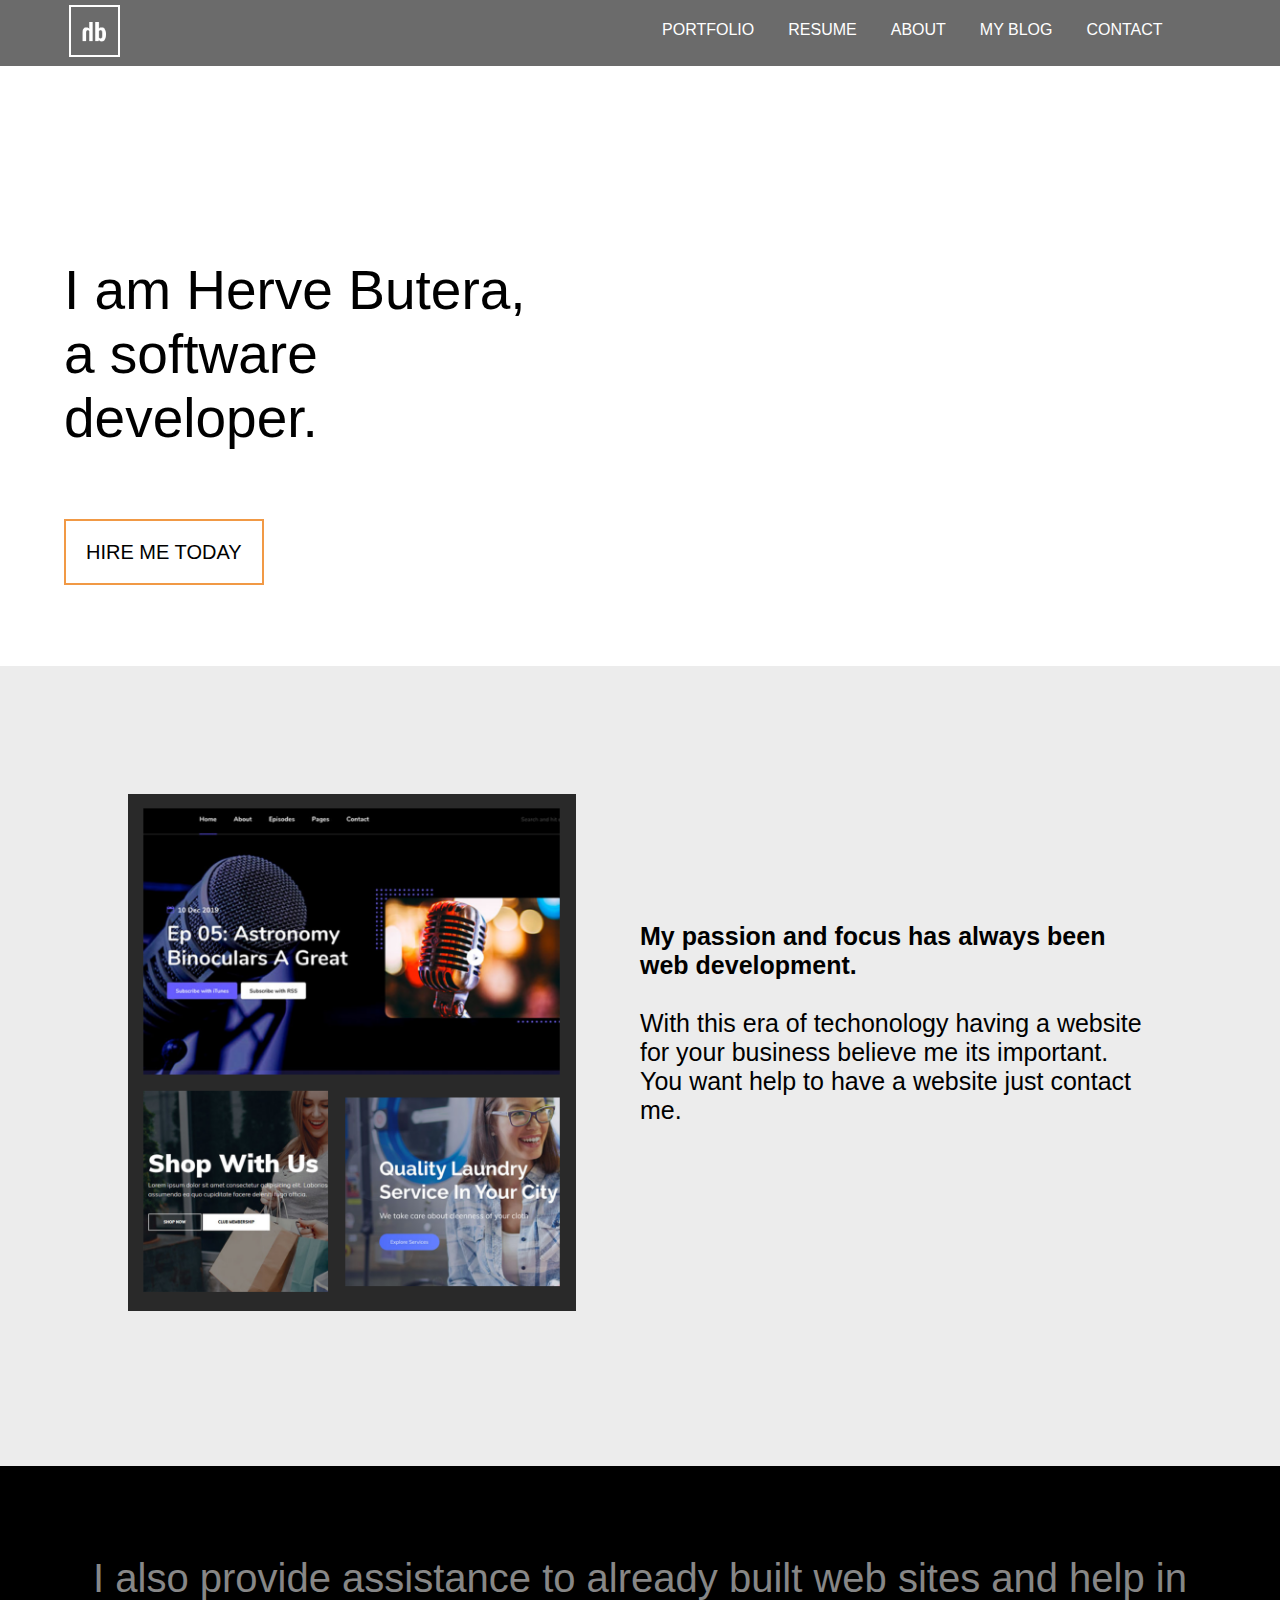
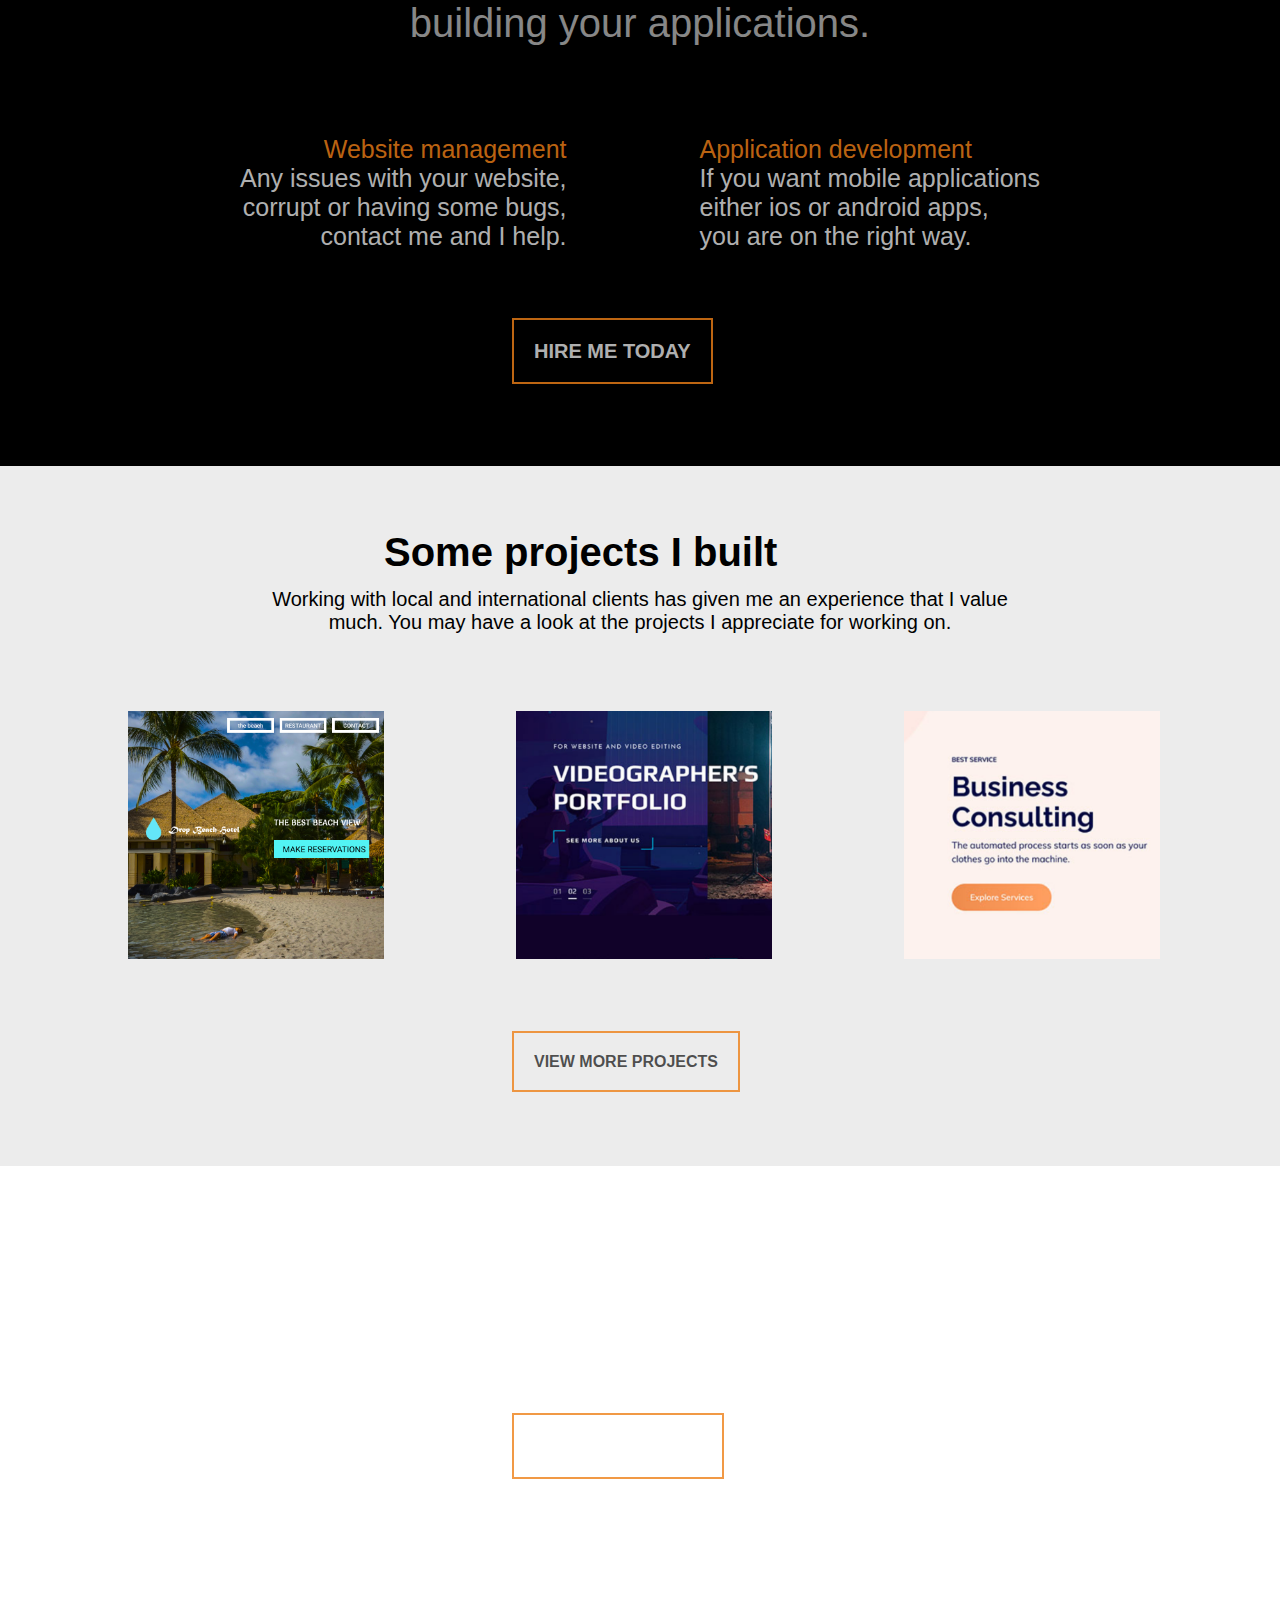
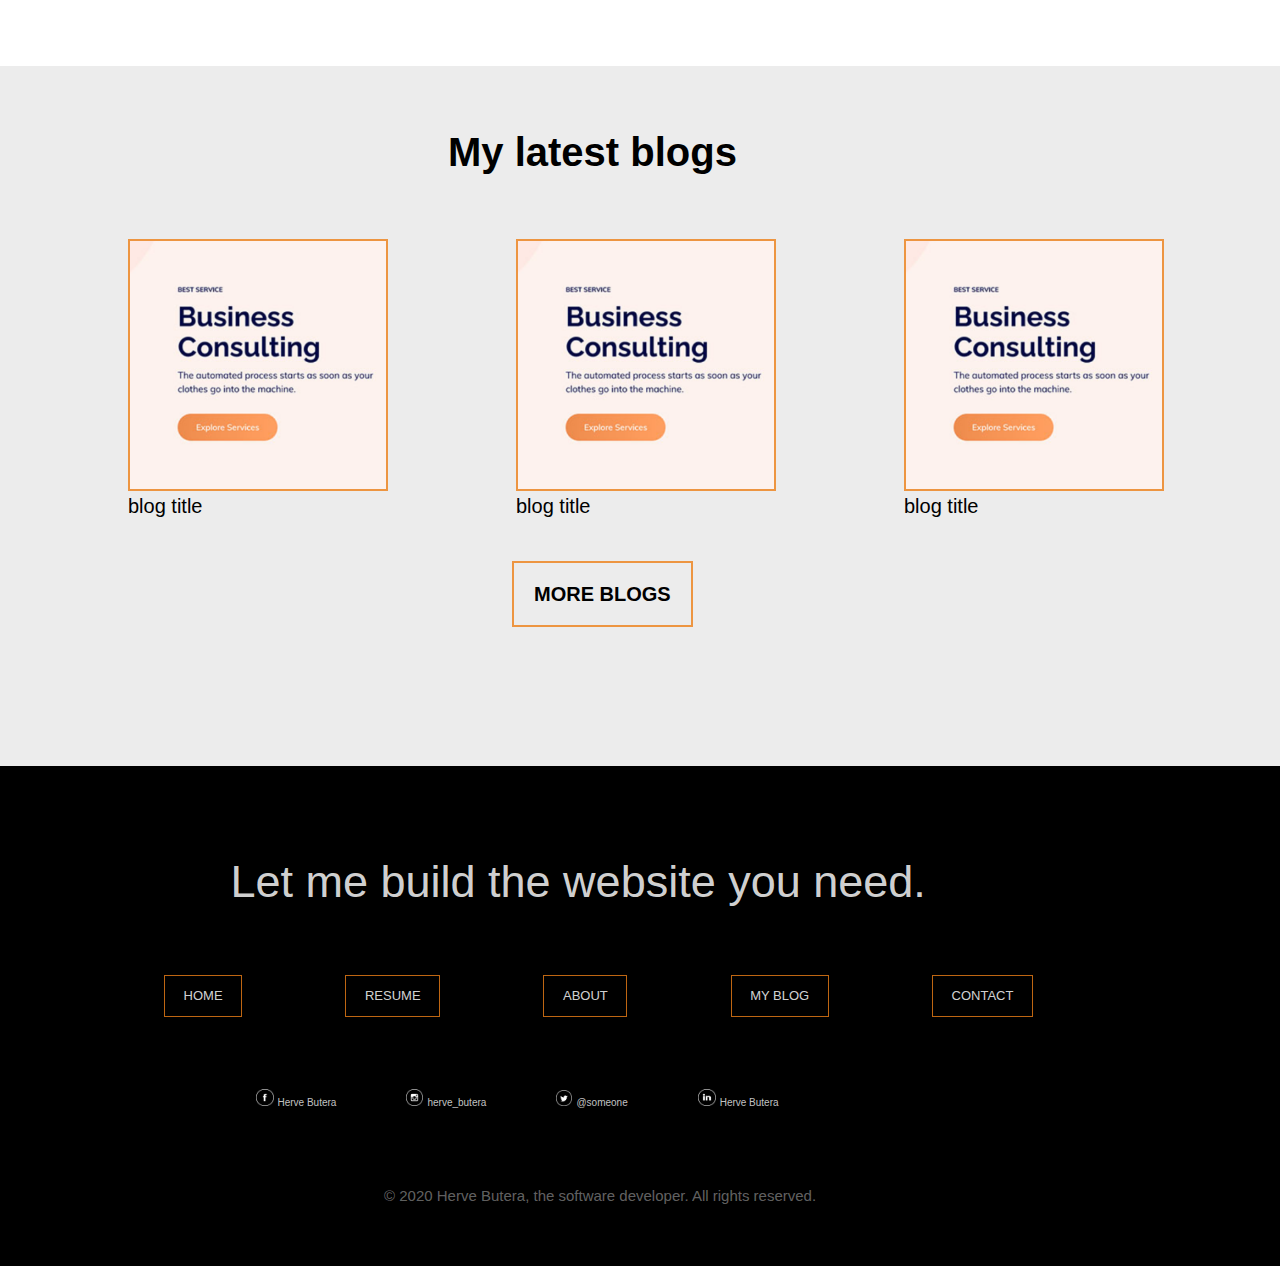
==== Ui-templates/index.html @ 0fd7c80f "chore: re-arrange files into specific folders. -Added folder "Ui-templates" for the whole Ui related" ====
<!DOCTYPE html>
<html>
    <head>
        
        <title>Herve Butera</title>
        <link rel="icon" href="./assets/images/Frame 3.png">
        <link  rel="stylesheet" type="text/css" href="./assets/css files/home-page.css">
        <link href="https://fonts.googleapis.com/css2?family=Roboto&display=swap" rel="stylesheet">
    </head>
    <body>
        <nav id="nav-bar" >
            
            <a href="#"><img class="mylogo" src="./assets/images/Frame 5.png"></a>
            <ul class="nav-bar-ul">
                <a href="#"><li class="nav-bar-ul-btns">PORTFOLIO</li></a>
                <a href="#"><li class="nav-bar-ul-btns">RESUME</li></a>
                <a href="#"><li class="nav-bar-ul-btns">ABOUT</li></a>
                <a href="#"><li class="nav-bar-ul-btns">MY BLOG</li></a>
                <a href="#"><li class="nav-bar-ul-btns">CONTACT</li></a>
            </ul>
            
        </nav>
        <div class="homepage-top-div" >
            <p class="homepage-top-div-text" >
                I am Herve Butera,<br>a software developer.    
            </p><br><br><br>
            <a href="" class="homepage-top-div-hire_me" >HIRE ME TODAY</a>
        </div>
        <div id="div-2">
            <img class="div-2-img" src="./assets/images/Frame 4.png">
            
            <p id="div-2-text">
                <strong>My passion and focus has always been web development.</strong><br><br>
                With this era of techonology having a website 
                for your business believe me its important. You want help to have a website
                just contact me.
            </p>
        </div>
        <div id="div-3">
            <p class="div-3-text">I also provide assistance to already built web sites and  help in building your applications.</p>
            <div id="div-3-sub_div">
                <p class="div-3-sub_div-text left">
                    <span class="div-3-sub_div-text-title">Website management</span><br>
                          Any issues with your website,<br> corrupt or having some bugs,<br> contact me and I help.
                    
                </p>
                <p class="div-3-sub_div-text right">
                    <span class="div-3-sub_div-text-title">Application development</span><br>
                         If you want mobile applications<br> either ios or android apps,<br> you are on the right way.
                </p>
            </div>
            <a href="#" class="homepage-top-div-hire_me div-3-btn">HIRE ME TODAY</a>
        </div>
        <div id="projects">
            <h1 class="projects-heading">Some projects I built</h1>
            <p class="div-3-text projects-text">Working with local and international clients has given me an experience that I value much.  You may have a look at the projects I appreciate for working on.</p>
            <div id="project-images">
                <a href="#"><img src="./assets/images/Frame 6.png" class="project-images project-1" alt="Drop Beach-hotel project"></a>
                <a href="#"><img src="./assets/images/Frame 7.png" class="project-images project-2" alt="Drop Beach-hotel project"></a>
                <a href="#"><img src="./assets/images/Frame 8.png" class="project-images" alt="Drop Beach-hotel project"></a>
                
            </div> 
            <a href="portfolio-page.html" class="homepage-top-div-hire_me projects-btn">VIEW MORE PROJECTS</a> 
        </div> 
        <div id="help-div">
            <p class="div-3-text">You’ve liked  my work, I am here to help you reach millions of people on the web.</p>
            <a href="#" class="homepage-top-div-hire_me help-div-btn">CLICK FOR HELP</a>
        </div>
        <div id="blogs">
            <h2 class="projects-heading blogs-heading">My latest blogs</h2>
            <a href="#"><div class="blog-box blog-box-1">
                            <img src="./assets/images/Frame 8.png" class="blog-box-img" alt="">
                            <span class="blog-title blog-title-1">blog title</span>
                         </div>
            </a>    
           <a href="#"><div class="blog-box">
                            <img src="./assets/images/Frame 8.png" class="blog-box-img" alt="">
                            <span class="blog-title blog-title-2">blog title</span>
                        </div>
           </a>             
            <a href="#"><div class="blog-box">
                            <img src="./assets/images/Frame 8.png" class="blog-box-img" alt="">
                            <span class="blog-title blog-title-3">blog title</span>
                        </div>
            </a>
            <a href="#" class="homepage-top-div-hire_me help-div-btn more-blogs-btn">MORE BLOGS</a>
        </div>
        <footer>
            <p class="div-3-text footer-text">Let me build the website you need.</p>
            <ul class="footer-nav">
                <a href="#"><li class="footer-nav-btn footer-nav-btn-1">HOME</li></a>
                <a href="#"><li class="footer-nav-btn">RESUME</li></a>
                <a href="#"><li class="footer-nav-btn">ABOUT</li></a>
                <a href="#"><li class="footer-nav-btn">MY BLOG</li></a>
                <a href="#"><li class="footer-nav-btn">CONTACT</li></a>
            </ul>
            
            <a href="#">
                <div class="social-media-box facebook-box">
                    <img src="./assets/images/Facebook.png" class="social-media-icons" alt="@herve_butera">
                    <p class="social-media-usernames">Herve Butera</p>
                </div>
            </a>
            <a href="#">
                <div class="social-media-box">
                    <img src="./assets/images/Instagram.png" class="social-media-icons" alt="@herve_butera">
                    <p class="social-media-usernames">herve_butera</p>
                </div>
            </a>
            <a href="#">
                <div class="social-media-box">
                    <img src="./assets/images/Twitter.png" class="social-media-icons" alt="@herve_butera">
                    <p class="social-media-usernames">@someone</p>
                </div>
            </a>
            <a href="#">
                <div class="social-media-box">
                    <img src="./assets/images/LinkedIn.png" class="social-media-icons" alt="@herve_butera">
                    <p class="social-media-usernames">Herve Butera</p>
                </div>    
            </a>
            <p class="footer-copyright-text">&copy 2020 Herve Butera, the software developer. All rights reserved.</p>
        </footer>  

    </body>
</html>
---- Ui-templates/assets/css files/home-page.css ----
body {
    box-sizing: border-box;
    font-size: 16px;
    margin: 0px;
    padding: 0px;
}
a {
    text-decoration: none;
}
#nav-bar {
    
    z-index: 1;
    width: 100%;
    background-color: rgba(0, 0, 0, 0.582);
    
}

.mylogo {
    width: 4%;
    margin-left: 5%;
    padding: 5px;
}
.nav-bar-ul {
   float:right;
   margin-right: 8%;
    
}
.nav-bar-ul-btns {
    color: #ffffff;
    font-family: 'Lucida Sans', 'Lucida Sans Regular', 'Lucida Grande', 'Lucida Sans Unicode', Geneva, Verdana, sans-serif;
    display: inline-block;
    padding: 0 5px;
    margin:  5px 10px;
}
.homepage-top-div {
    width: 100%;
    height: 600px;
    display:block;
}
.homepage-top-div-text {
    display: inline-block;
    width: 40%;
    color: rgb(0, 0, 0);
    margin-top: 15%;
    margin-left: 5%;
    font-size: 55px;
    font-family: Impact, Haettenschweiler, 'Arial Narrow Bold', sans-serif; 
    

}

.homepage-top-div-hire_me {
    margin:10% 5% ;
    color: black;
    background-color: rgba(255, 255, 255, 0);
    border: 2px solid rgba(238, 127, 23, 0.801);
    padding: 20px ;
    font-size: 20px;
    font-family: 'Lucida Sans', 'Lucida Sans Regular', 'Lucida Grande', 'Lucida Sans Unicode', Geneva, Verdana, sans-serif;
    outline: none;
}

.homepage-top-div-hire_me:hover {
    background-color: rgba(238, 127, 23, 0.719);
}

#div-2 {
    background-color: #C4C4C450;
    position: relative;
    width: 100%;
    height: 800px;
    
}

.div-2-img {
    position:absolute;
    width: 35%;
    display: inline-block;
    margin:10% 10%;
    padding: 0px;
}
#div-2-text {
    position: absolute;
    right: 10%;
    margin: 20% 0 ;
    width:40%;
    font-size: 25px;
    text-align: left;
    font-family: 'Lucida Sans', 'Lucida Sans Regular', 'Lucida Grande', 'Lucida Sans Unicode', Geneva, Verdana, sans-serif;
}

#div-3 {
    display: block;
    width: 100%;
    background-color: #000;
    height: 600px ;
}

.div-3-text {
    font-size: 40px;
    font-weight: 500;
    font-family: 'Lucida Sans', 'Lucida Sans Regular', 'Lucida Grande', 'Lucida Sans Unicode', Geneva, Verdana, sans-serif;
    display: inline-block;
    margin: 7% 5%;
    text-align: center;
    color: rgba(255, 255, 255, 0.534);
}
#div-3-sub_div {
    display: inline-block;
    width: 100%;
    margin-bottom: 5%;
    font-size: 20px;
    text-align: center;
}
.div-3-sub_div-text {
    font-family: 'Lucida Sans', 'Lucida Sans Regular', 'Lucida Grande', 'Lucida Sans Unicode', Geneva, Verdana, sans-serif;
    font-size:25px;
    margin-top: 0;
    display: inline-block;
    color: rgba(255, 255, 255, 0.705);
}
.div-3-sub_div-text-title {
    color: rgba(238, 127, 23, 0.801);
    font-weight: 500;
    line-height: 20px;
}

.left {
    text-align: right;
    margin-right: 5%;
    font-family: 'Lucida Sans', 'Lucida Sans Regular', 'Lucida Grande', 'Lucida Sans Unicode', Geneva, Verdana, sans-serif;
}
.right {
    text-align: left;
    margin-left: 5%;
}
.div-3-btn {
    margin: 5% 40%;
    position: center;
    font-weight: bold;
    color: rgba(255, 255, 255, 0.705);
}
.div-3-btn:hover{
    border: none;
    color: #000;
}
#projects {
    background-color: #C4C4C450;
    height: 700px;
}
.projects-heading {
    display: inline-block;
    margin: 5% 30% 0;
    font-size: 40px;
    font-family: 'Lucida Sans', 'Lucida Sans Regular', 'Lucida Grande', 'Lucida Sans Unicode', Geneva, Verdana, sans-serif;
}
.projects-text {
    font-size: 20px;
    margin: 1% 20%;
    color: #000;
}
#project-images {
    margin-bottom: 2%;
}
.project-images {
    display: inline-block;
    width: 20%;
    margin: 5% 5% ;

}
.project-1 {
    margin-left: 10%;
}

.projects-btn {
    margin: 0 40%;
    position: center;
    font-weight: bold;
    font-size: 16px;
    color: rgba(7, 7, 7, 0.705); 
}


#help-div {
    width: 100%;
    height: 500px;
    background-image: url("image 2.png");
    background-size: cover;
}

.help-div-btn {
    margin: 10% 40%;
    
    font-weight: bold;
    font-size: 20px;
    color: rgba(255, 255, 255, 0.719);
}
#blogs {
    width: 100%;
    background-color: #C4C4C450;
    height: 700px;

}
.blogs-heading {
    margin: 5% 35% 0;
    
}
.blog-box {
    display: inline-block;
    width: 20%;
    height: 40%;
    margin: 5% 5%;
}
.blog-box-1 {
    margin-left: 10%;
}
.blog-box-img {
    margin-top: 0;
    padding: 0;
    width: 100%;
    border: 2px solid rgba(238, 127, 23, 0.801);
}
.blog-title {
    width: 100%;
    font-family: 'Lucida Sans', 'Lucida Sans Regular', 'Lucida Grande', 'Lucida Sans Unicode', Geneva, Verdana, sans-serif;
    font-size: 20px;
    color: black;
    margin-bottom: 0;
}
.more-blogs-btn {
    
    color: black;
}
footer {
    background-color: #000;
    width: 100%;
    height: 500px;
}
.footer-text {
    margin: 7% 18% 4%;
    font-size: 45px;
    color: rgba(255, 255, 255, 0.836);

}

.footer-nav-btn {
    display: inline-block;
    margin: 0% 4% 4%;
    text-decoration: none;
    color: rgba(255, 255, 255, 0.836);
    font-size: 13px;
    font-family: 'Lucida Sans', 'Lucida Sans Regular', 'Lucida Grande', 'Lucida Sans Unicode', Geneva, Verdana, sans-serif;
    padding: 1% 1.5%;
    border: 1px solid rgba(238, 127, 23, 0.801);
}
.footer-nav-btn:hover {
    color: rgba(238, 127, 23, 0.801);
}
.footer-nav-btn-1 {
    margin-left: 10%;
}

.social-media-box {
    display: inline-block;
    
}
.social-media-icons {
    width: 12%;
    display: inline-block;
    

}
.social-media-usernames {
    display: inline-block;
    color: rgba(255, 255, 255, 0.767);
    font-family: 'Lucida Sans', 'Lucida Sans Regular', 'Lucida Grande', 'Lucida Sans Unicode', Geneva, Verdana, sans-serif;
    position: center;
    font-size: 10px;
    margin:  15px 0 ;
}
.social-media-usernames:hover {
    color: #ffffff65;
}
.facebook-box {
    margin-left: 20%;
}
.footer-copyright-text {
    margin: 5% 30%;
    font-family: 'Lucida Sans', 'Lucida Sans Regular', 'Lucida Grande', 'Lucida Sans Unicode', Geneva, Verdana, sans-serif;
    font-size: 15px;
    color: #ffffff65;
}

@media only screen and (min-width:769px) and (max-width:998px) {
  .nav-bar-ul-btns {
        font-size: 12px;
        padding: 0;
        margin:  0 10px;
  }  
  .homepage-top-div {
      height: 400px;
  }
  .homepage-top-div-text {
    font-size: 35px;
  }
  .homepage-top-div-hire_me {
    font-size: 15px;
  }
  #div-2 {
      height:500px ;
  }
  #div-2-text {
    font-size:15px;
    
  }
  #div-3 {
      height: 400px;
  }
  .div-3-btn {
    margin: 5% 37%;
  }
  .div-3-text {
    font-size:20px;
  }
  .div-3-sub_div-text {
    font-size:13px;
  }
  #projects {
      height: 500px;
  }
  .projects-heading {
    font-size:25px;
  }
  .projects-btn {
    margin: 5% 35%;
  }
  .projects-text {
    font-size:15px;
  }
  #help-div {
      height: 300px;
  }
  .help-div-btn {
    margin: 5% 37%;
  }
  #blogs {
      height: 500px;
  }
  footer {
      height: 400px;
  }
  .footer-text {
    margin: 7% 20% 4%;
    font-size: 25px;
  }
  .footer-nav-btn-1 {
    margin-left:5%;
  }
  .social-media-icons {
      width: 10%;
  }
  .facebook-box {
      margin-left: 11%;
  }
  .footer-copyright-text {
    font-size: 9px;
    
  }
  
}
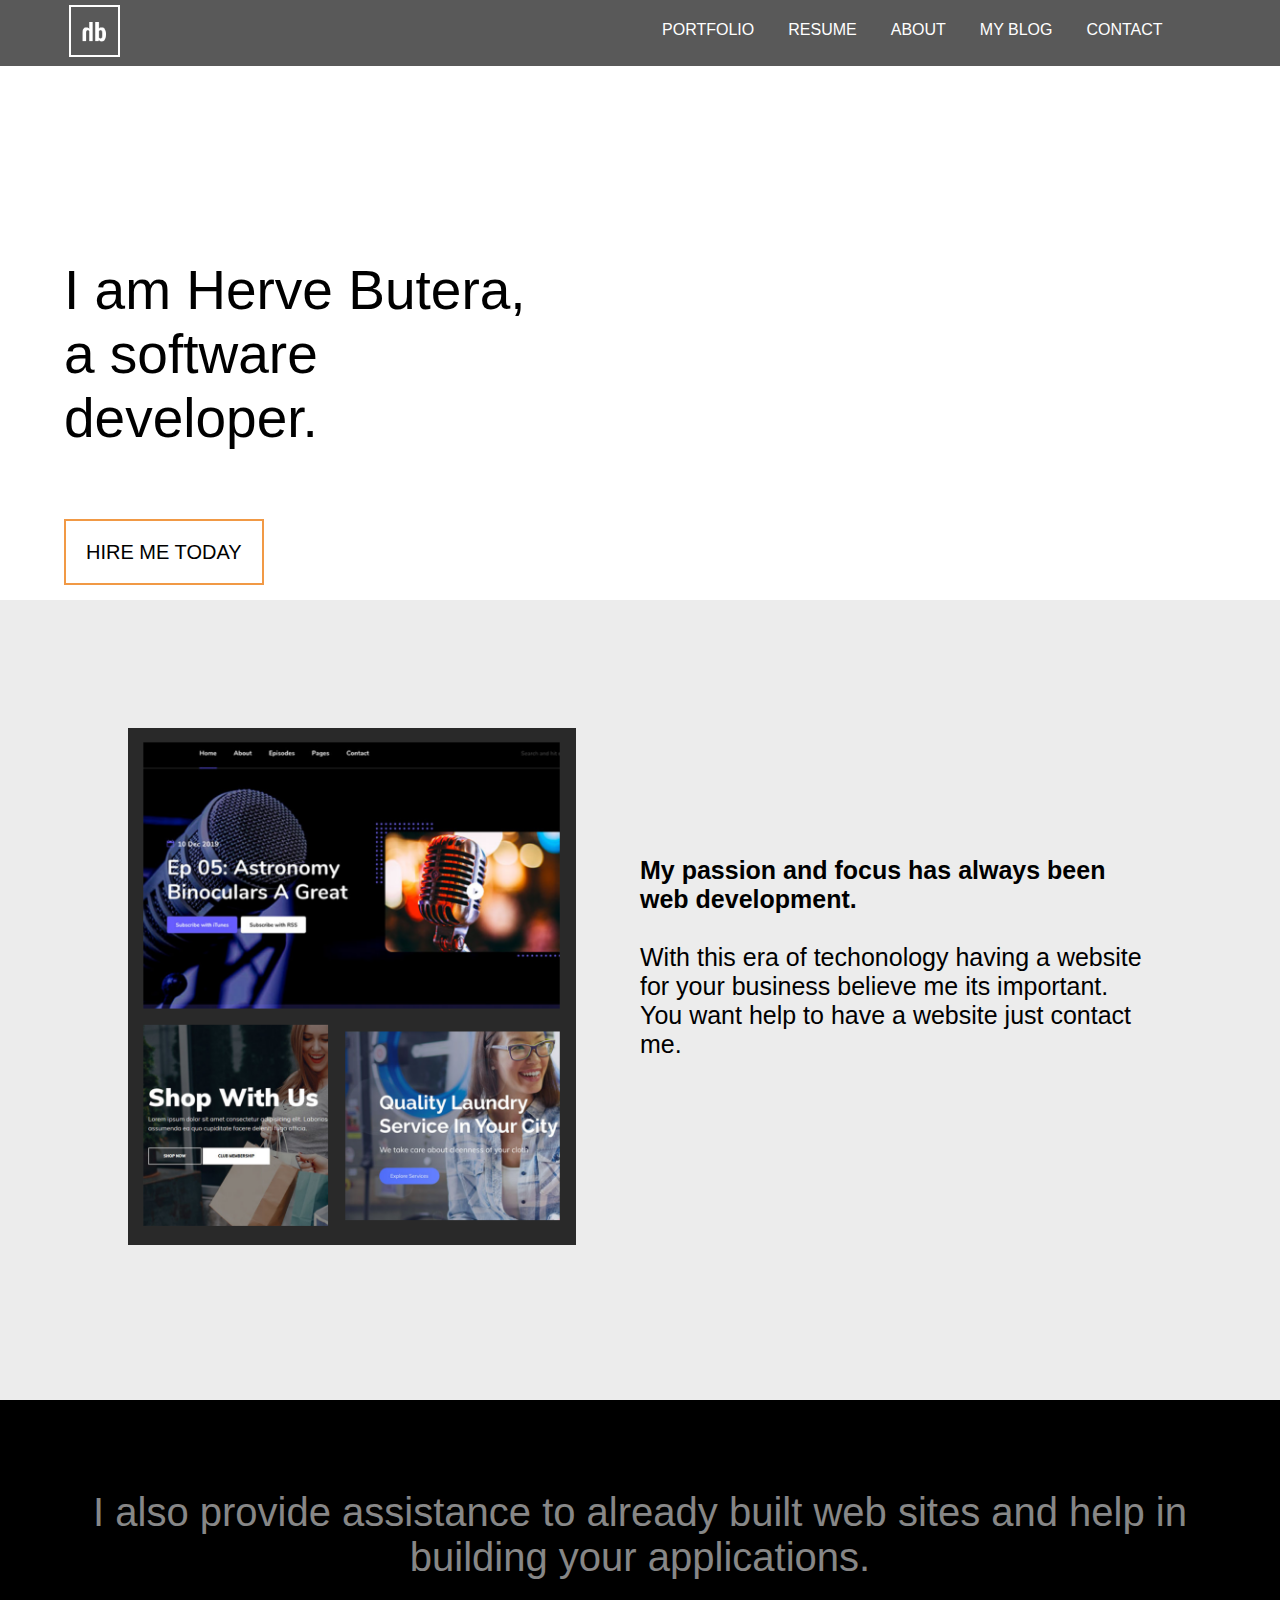
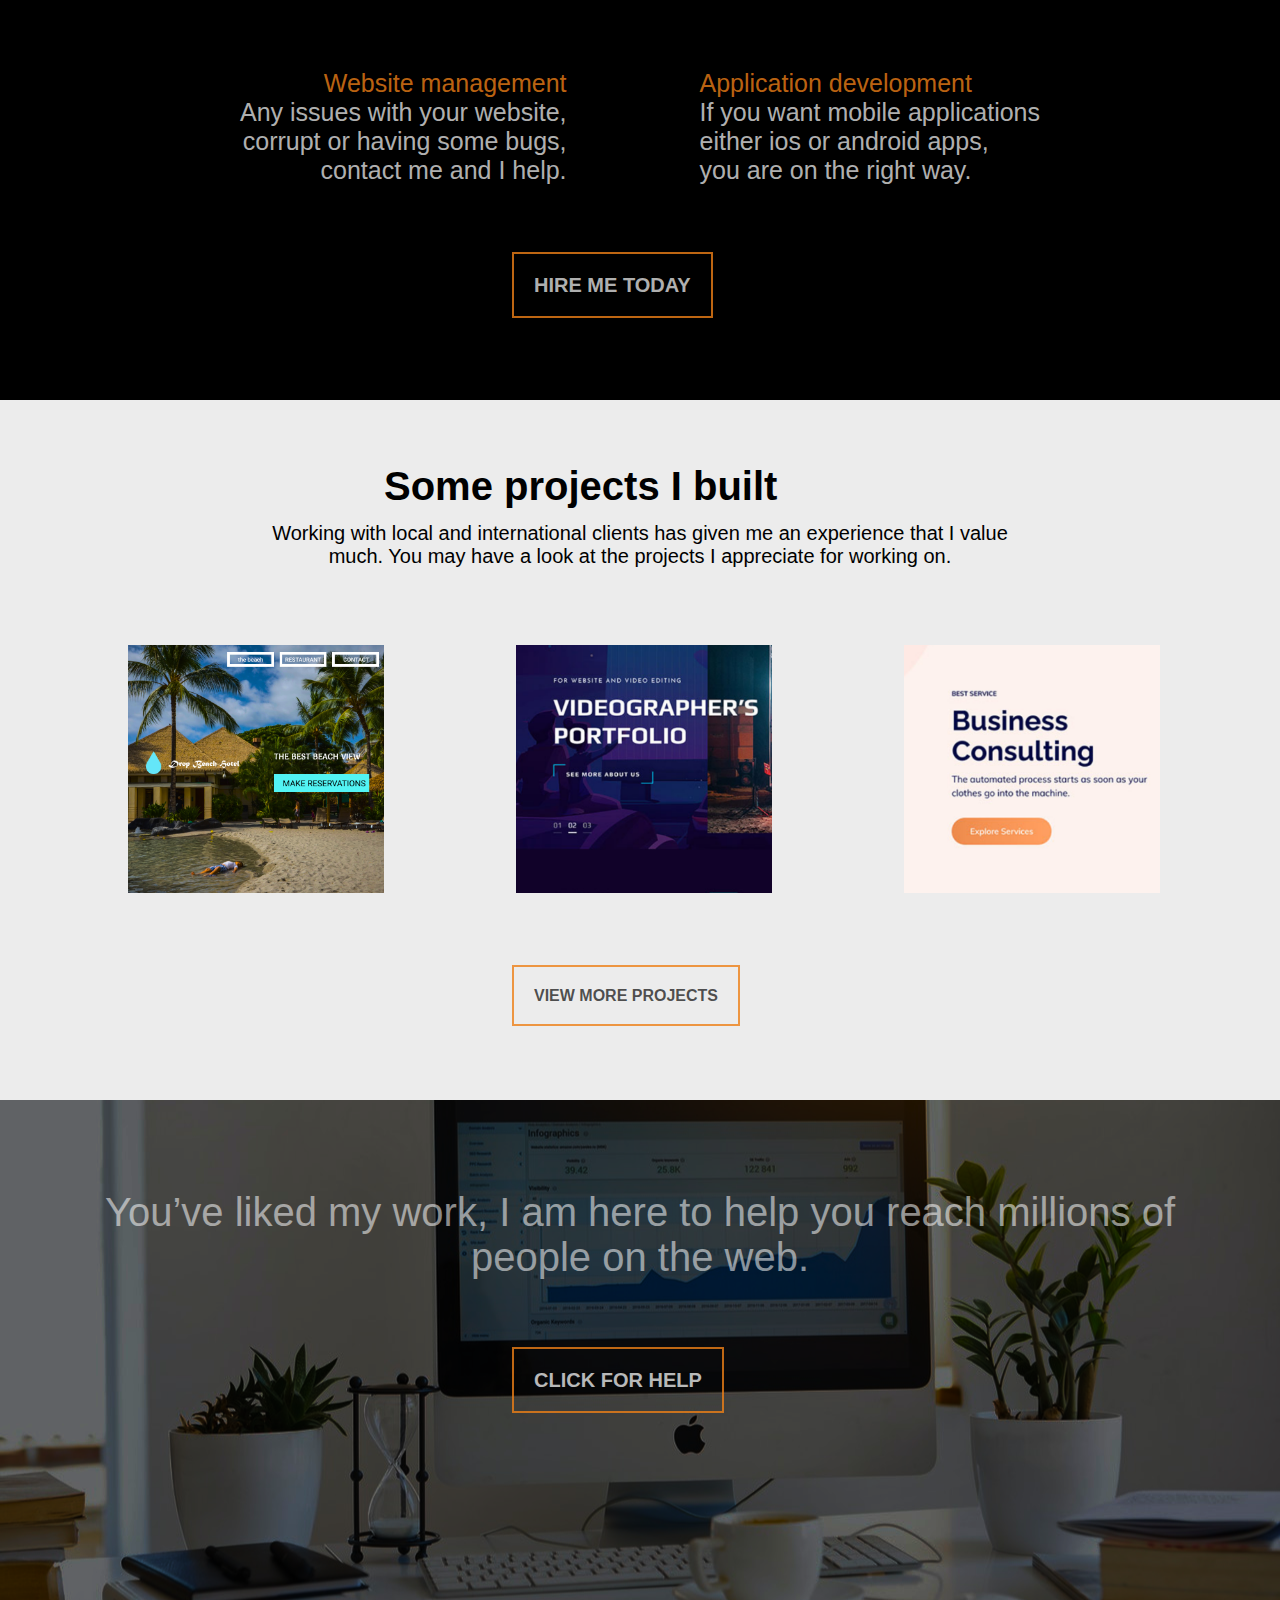
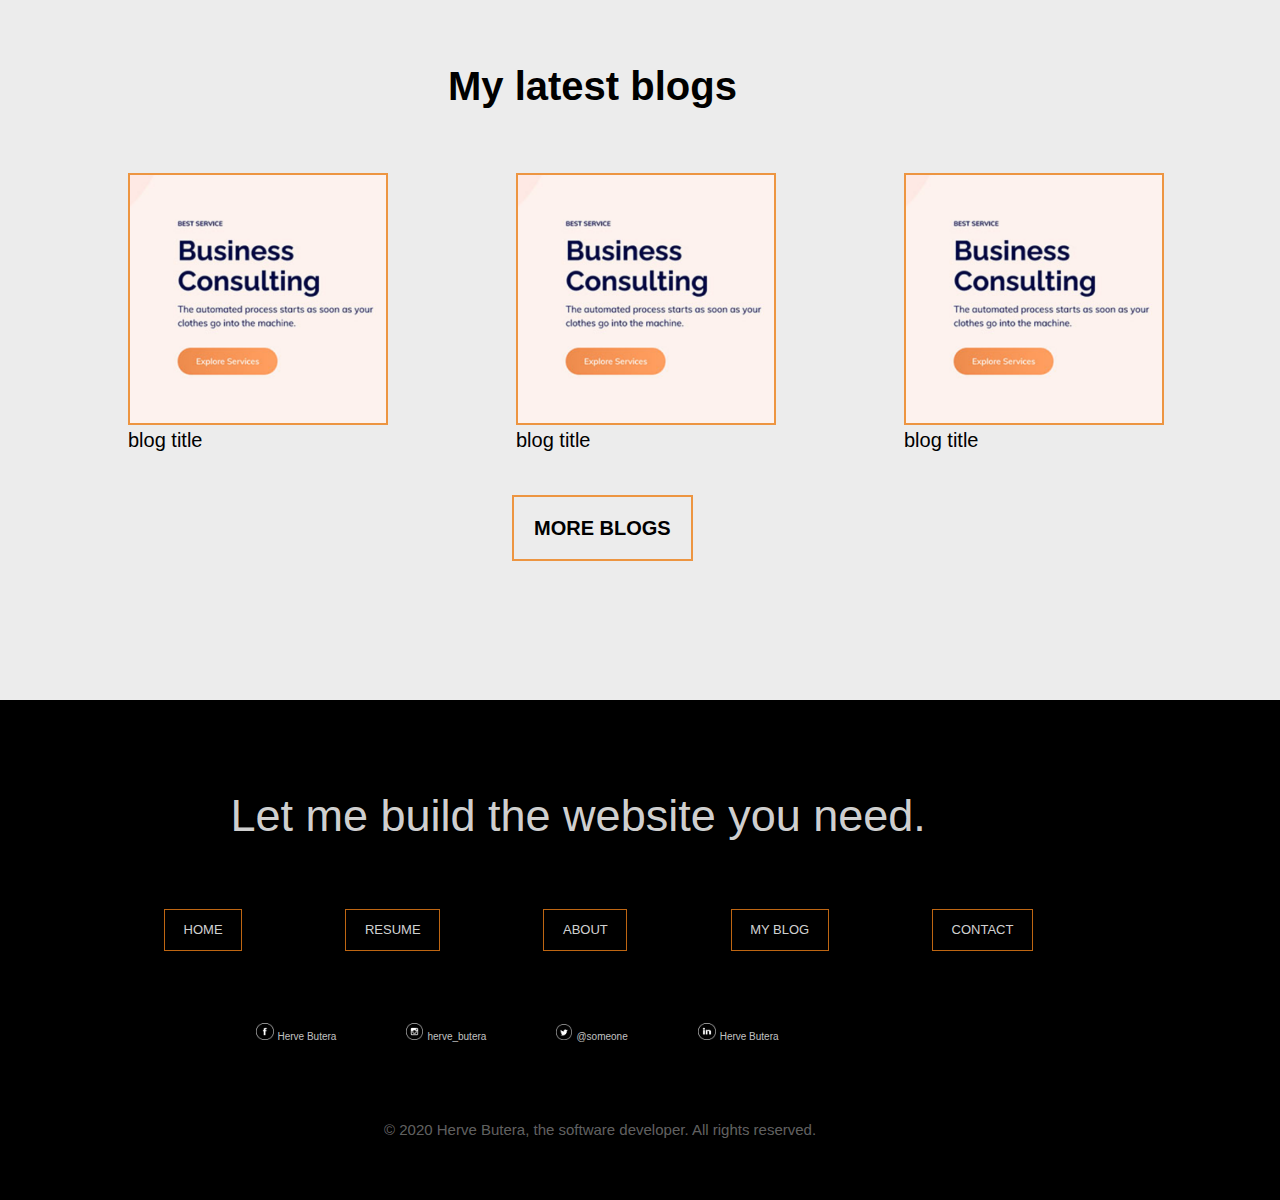
==== commit be2704fb: "fix: renamed 'css files' into css-files" ====
--- a/Ui-templates/index.html
+++ b/Ui-templates/index.html
@@ -4,23 +4,24 @@
         
         <title>Herve Butera</title>
         <link rel="icon" href="./assets/images/Frame 3.png">
-        <link  rel="stylesheet" type="text/css" href="./assets/css files/home-page.css">
+        <link  rel="stylesheet" type="text/css" href="./assets/css-files/home-page.css">
         <link href="https://fonts.googleapis.com/css2?family=Roboto&display=swap" rel="stylesheet">
     </head>
     <body>
-        <nav id="nav-bar" >
-            
-            <a href="#"><img class="mylogo" src="./assets/images/Frame 5.png"></a>
-            <ul class="nav-bar-ul">
-                <a href="#"><li class="nav-bar-ul-btns">PORTFOLIO</li></a>
-                <a href="#"><li class="nav-bar-ul-btns">RESUME</li></a>
-                <a href="#"><li class="nav-bar-ul-btns">ABOUT</li></a>
-                <a href="#"><li class="nav-bar-ul-btns">MY BLOG</li></a>
-                <a href="#"><li class="nav-bar-ul-btns">CONTACT</li></a>
-            </ul>
-            
-        </nav>
         <div class="homepage-top-div" >
+            <nav class="nav-bar" >
+                
+                <a href="index.html"><img class="mylogo" src="./assets/images/Frame 5.png"></a>
+                <ul class="nav-bar-ul">
+                    <a href="#"><li class="nav-bar-ul-btns">PORTFOLIO</li></a>
+                    <a href="#"><li class="nav-bar-ul-btns">RESUME</li></a>
+                    <a href="#"><li class="nav-bar-ul-btns">ABOUT</li></a>
+                    <a href="#"><li class="nav-bar-ul-btns">MY BLOG</li></a>
+                    <a href="#"><li class="nav-bar-ul-btns">CONTACT</li></a>
+                </ul>
+                
+            </nav>
+        
             <p class="homepage-top-div-text" >
                 I am Herve Butera,<br>a software developer.    
             </p><br><br><br>
--- a/Ui-templates/assets/css-files/home-page.css
+++ b/Ui-templates/assets/css-files/home-page.css
@@ -0,0 +1,370 @@
+body {
+    box-sizing: border-box;
+    font-size: 16px;
+    margin: 0px;
+    padding: 0px;
+}
+a {
+    text-decoration: none;
+}
+.nav-bar {
+    
+    z-index: 1;
+    width: 100%;
+    background-color: rgba(0, 0, 0, 0.651);
+    
+}
+
+.mylogo {
+    width: 4%;
+    margin-left: 5%;
+    padding: 5px;
+}
+.nav-bar-ul {
+   float:right;
+   margin-right: 8%;
+    
+}
+.nav-bar-ul-btns {
+    color: #ffffff;
+    font-family: 'Lucida Sans', 'Lucida Sans Regular', 'Lucida Grande', 'Lucida Sans Unicode', Geneva, Verdana, sans-serif;
+    display: inline-block;
+    padding: 0 5px;
+    margin:  5px 10px;
+}
+.homepage-top-div {
+    width: 100%;
+    height: 600px;
+    display:block;
+}
+.homepage-top-div-text {
+    display: inline-block;
+    width: 40%;
+    color: rgb(0, 0, 0);
+    margin-top: 15%;
+    margin-left: 5%;
+    font-size: 55px;
+    font-family: Impact, Haettenschweiler, 'Arial Narrow Bold', sans-serif; 
+    
+
+}
+
+.homepage-top-div-hire_me {
+    margin:10% 5% ;
+    color: black;
+    background-color: rgba(255, 255, 255, 0);
+    border: 2px solid rgba(238, 127, 23, 0.801);
+    padding: 20px ;
+    font-size: 20px;
+    font-family: 'Lucida Sans', 'Lucida Sans Regular', 'Lucida Grande', 'Lucida Sans Unicode', Geneva, Verdana, sans-serif;
+    outline: none;
+}
+
+.homepage-top-div-hire_me:hover {
+    background-color: rgba(238, 127, 23, 0.719);
+}
+
+#div-2 {
+    background-color: #C4C4C450;
+    position: relative;
+    width: 100%;
+    height: 800px;
+    
+}
+
+.div-2-img {
+    position:absolute;
+    width: 35%;
+    display: inline-block;
+    margin:10% 10%;
+    padding: 0px;
+}
+#div-2-text {
+    position: absolute;
+    right: 10%;
+    margin: 20% 0 ;
+    width:40%;
+    font-size: 25px;
+    text-align: left;
+    font-family: 'Lucida Sans', 'Lucida Sans Regular', 'Lucida Grande', 'Lucida Sans Unicode', Geneva, Verdana, sans-serif;
+}
+
+#div-3 {
+    display: block;
+    width: 100%;
+    background-color: #000;
+    height: 600px ;
+}
+
+.div-3-text {
+    font-size: 40px;
+    font-weight: 500;
+    font-family: 'Lucida Sans', 'Lucida Sans Regular', 'Lucida Grande', 'Lucida Sans Unicode', Geneva, Verdana, sans-serif;
+    display: inline-block;
+    margin: 7% 5%;
+    text-align: center;
+    color: rgba(255, 255, 255, 0.534);
+}
+#div-3-sub_div {
+    display: inline-block;
+    width: 100%;
+    margin-bottom: 5%;
+    font-size: 20px;
+    text-align: center;
+}
+.div-3-sub_div-text {
+    font-family: 'Lucida Sans', 'Lucida Sans Regular', 'Lucida Grande', 'Lucida Sans Unicode', Geneva, Verdana, sans-serif;
+    font-size:25px;
+    margin-top: 0;
+    display: inline-block;
+    color: rgba(255, 255, 255, 0.705);
+}
+.div-3-sub_div-text-title {
+    color: rgba(238, 127, 23, 0.801);
+    font-weight: 500;
+    line-height: 20px;
+}
+
+.left {
+    text-align: right;
+    margin-right: 5%;
+    font-family: 'Lucida Sans', 'Lucida Sans Regular', 'Lucida Grande', 'Lucida Sans Unicode', Geneva, Verdana, sans-serif;
+}
+.right {
+    text-align: left;
+    margin-left: 5%;
+}
+.div-3-btn {
+    margin: 5% 40%;
+    position: center;
+    font-weight: bold;
+    color: rgba(255, 255, 255, 0.705);
+}
+.div-3-btn:hover{
+    border: none;
+    color: #000;
+}
+#projects {
+    background-color: #C4C4C450;
+    height: 700px;
+}
+.projects-heading {
+    display: inline-block;
+    margin: 5% 30% 0;
+    font-size: 40px;
+    font-family: 'Lucida Sans', 'Lucida Sans Regular', 'Lucida Grande', 'Lucida Sans Unicode', Geneva, Verdana, sans-serif;
+}
+.projects-text {
+    font-size: 20px;
+    margin: 1% 20%;
+    color: #000;
+}
+#project-images {
+    margin-bottom: 2%;
+}
+.project-images {
+    display: inline-block;
+    width: 20%;
+    margin: 5% 5% ;
+
+}
+.project-1 {
+    margin-left: 10%;
+}
+
+.projects-btn {
+    margin: 0 40%;
+    position: center;
+    font-weight: bold;
+    font-size: 16px;
+    color: rgba(7, 7, 7, 0.705); 
+}
+
+
+#help-div {
+    width: 100%;
+    height: 500px;
+    background: url("../images/image 2.png");
+    background-color: #000;
+    background-size: cover;
+}
+
+.help-div-btn {
+    margin: 10% 40%;
+    font-weight: bold;
+    font-size: 20px;
+    color: rgba(255, 255, 255, 0.719);
+}
+#blogs {
+    width: 100%;
+    background-color: #C4C4C450;
+    height: 700px;
+
+}
+.blogs-heading {
+    margin: 5% 35% 0;
+    
+}
+.blog-box {
+    display: inline-block;
+    width: 20%;
+    height: 40%;
+    margin: 5% 5%;
+}
+.blog-box-1 {
+    margin-left: 10%;
+}
+.blog-box-img {
+    margin-top: 0;
+    padding: 0;
+    width: 100%;
+    border: 2px solid rgba(238, 127, 23, 0.801);
+}
+.blog-title {
+    width: 100%;
+    font-family: 'Lucida Sans', 'Lucida Sans Regular', 'Lucida Grande', 'Lucida Sans Unicode', Geneva, Verdana, sans-serif;
+    font-size: 20px;
+    color: black;
+    margin-bottom: 0;
+}
+.more-blogs-btn {
+    
+    color: black;
+}
+footer {
+    background-color: #000;
+    width: 100%;
+    height: 500px;
+}
+.footer-text {
+    margin: 7% 18% 4%;
+    font-size: 45px;
+    color: rgba(255, 255, 255, 0.836);
+
+}
+
+.footer-nav-btn {
+    display: inline-block;
+    margin: 0% 4% 4%;
+    text-decoration: none;
+    color: rgba(255, 255, 255, 0.836);
+    font-size: 13px;
+    font-family: 'Lucida Sans', 'Lucida Sans Regular', 'Lucida Grande', 'Lucida Sans Unicode', Geneva, Verdana, sans-serif;
+    padding: 1% 1.5%;
+    border: 1px solid rgba(238, 127, 23, 0.801);
+}
+.footer-nav-btn:hover {
+    color: rgba(238, 127, 23, 0.801);
+}
+.footer-nav-btn-1 {
+    margin-left: 10%;
+}
+
+.social-media-box {
+    display: inline-block;
+    
+}
+.social-media-icons {
+    width: 12%;
+    display: inline-block;
+    
+
+}
+.social-media-usernames {
+    display: inline-block;
+    color: rgba(255, 255, 255, 0.767);
+    font-family: 'Lucida Sans', 'Lucida Sans Regular', 'Lucida Grande', 'Lucida Sans Unicode', Geneva, Verdana, sans-serif;
+    position: center;
+    font-size: 10px;
+    margin:  15px 0 ;
+}
+.social-media-usernames:hover {
+    color: #ffffff65;
+}
+.facebook-box {
+    margin-left: 20%;
+}
+.footer-copyright-text {
+    margin: 5% 30%;
+    font-family: 'Lucida Sans', 'Lucida Sans Regular', 'Lucida Grande', 'Lucida Sans Unicode', Geneva, Verdana, sans-serif;
+    font-size: 15px;
+    color: #ffffff65;
+}
+
+@media only screen and (min-width:769px) and (max-width:998px) {
+  .nav-bar-ul-btns {
+        font-size: 12px;
+        padding: 0;
+        margin:  0 10px;
+  }  
+  .homepage-top-div {
+      height: 400px;
+  }
+  .homepage-top-div-text {
+    font-size: 35px;
+  }
+  .homepage-top-div-hire_me {
+    font-size: 15px;
+  }
+  #div-2 {
+      height:500px ;
+  }
+  #div-2-text {
+    font-size:15px;
+    
+  }
+  #div-3 {
+      height: 400px;
+  }
+  .div-3-btn {
+    margin: 5% 37%;
+  }
+  .div-3-text {
+    font-size:20px;
+  }
+  .div-3-sub_div-text {
+    font-size:13px;
+  }
+  #projects {
+      height: 500px;
+  }
+  .projects-heading {
+    font-size:25px;
+  }
+  .projects-btn {
+    margin: 5% 35%;
+  }
+  .projects-text {
+    font-size:15px;
+  }
+  #help-div {
+      height: 300px;
+  }
+  .help-div-btn {
+    margin: 5% 37%;
+  }
+  #blogs {
+      height: 500px;
+  }
+  footer {
+      height: 400px;
+  }
+  .footer-text {
+    margin: 7% 20% 4%;
+    font-size: 25px;
+  }
+  .footer-nav-btn-1 {
+    margin-left:5%;
+  }
+  .social-media-icons {
+      width: 10%;
+  }
+  .facebook-box {
+      margin-left: 11%;
+  }
+  .footer-copyright-text {
+    font-size: 9px;
+    
+  }
+  
+}
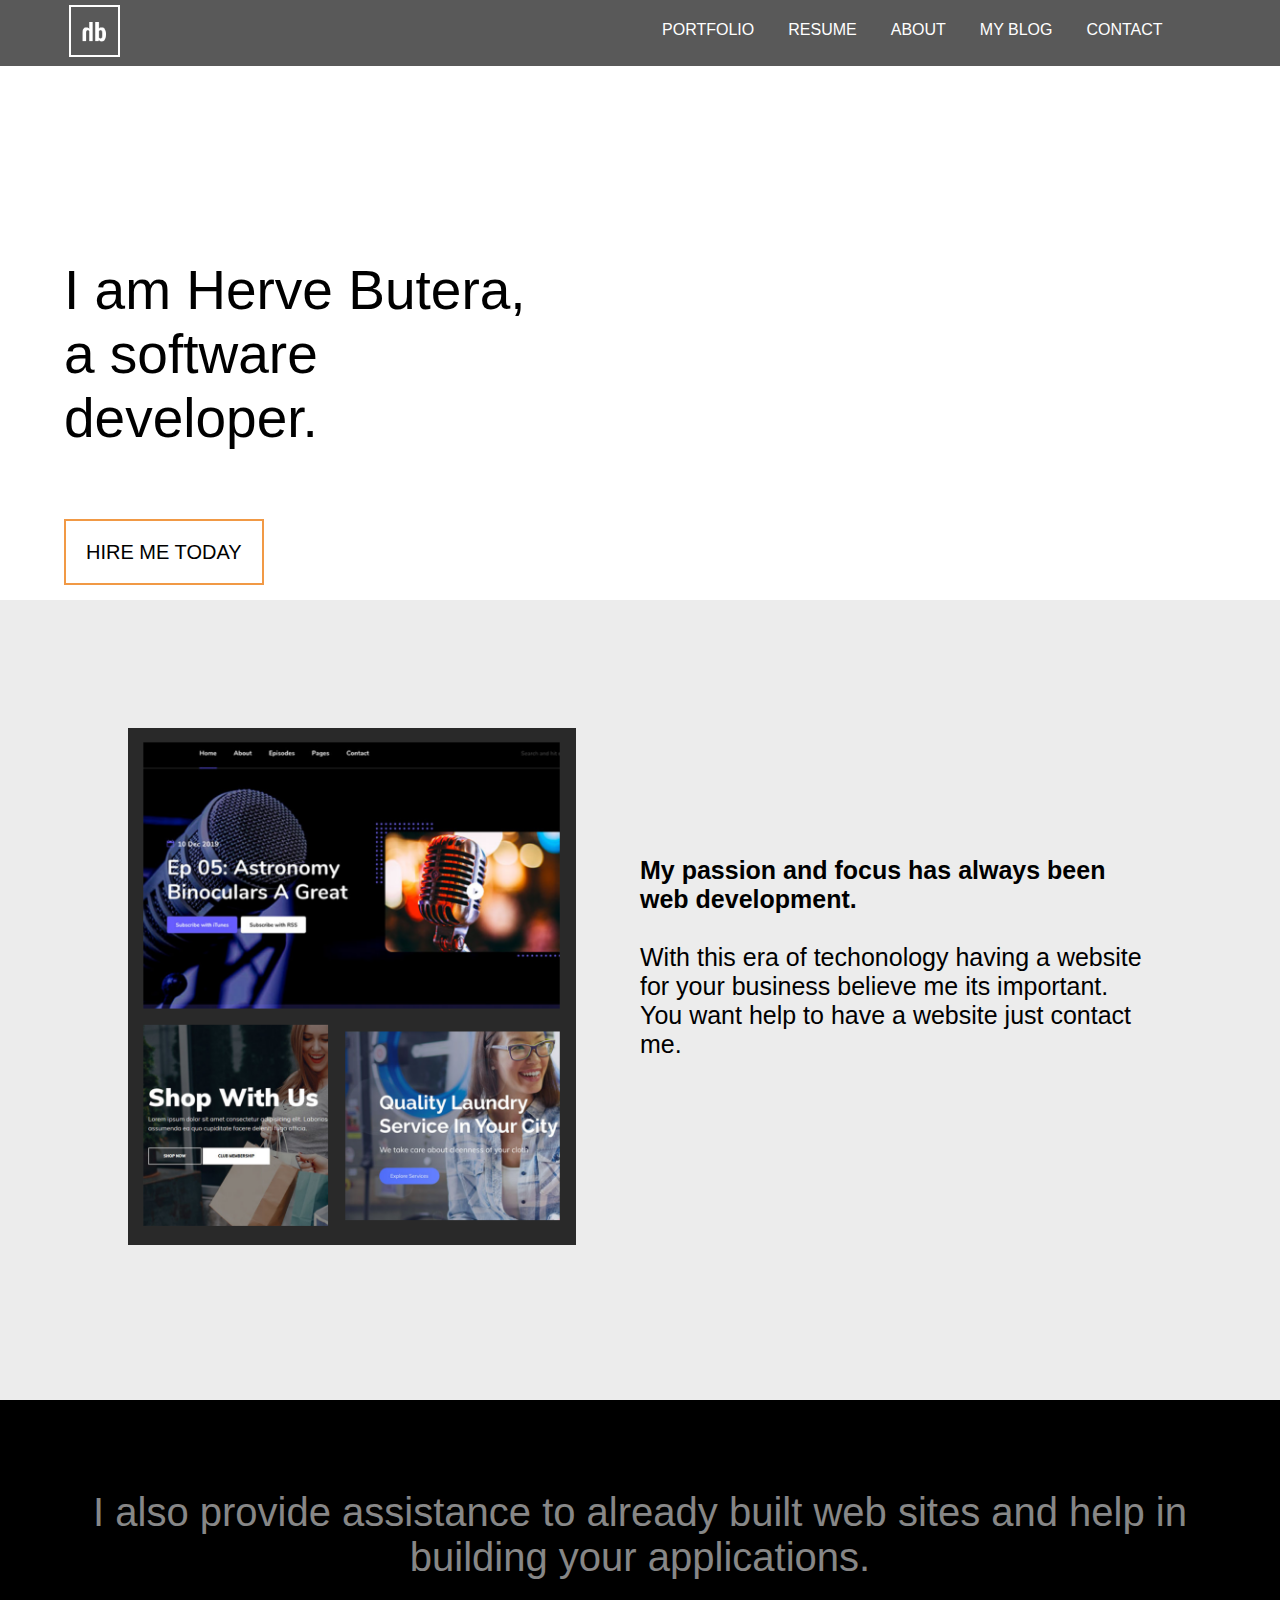
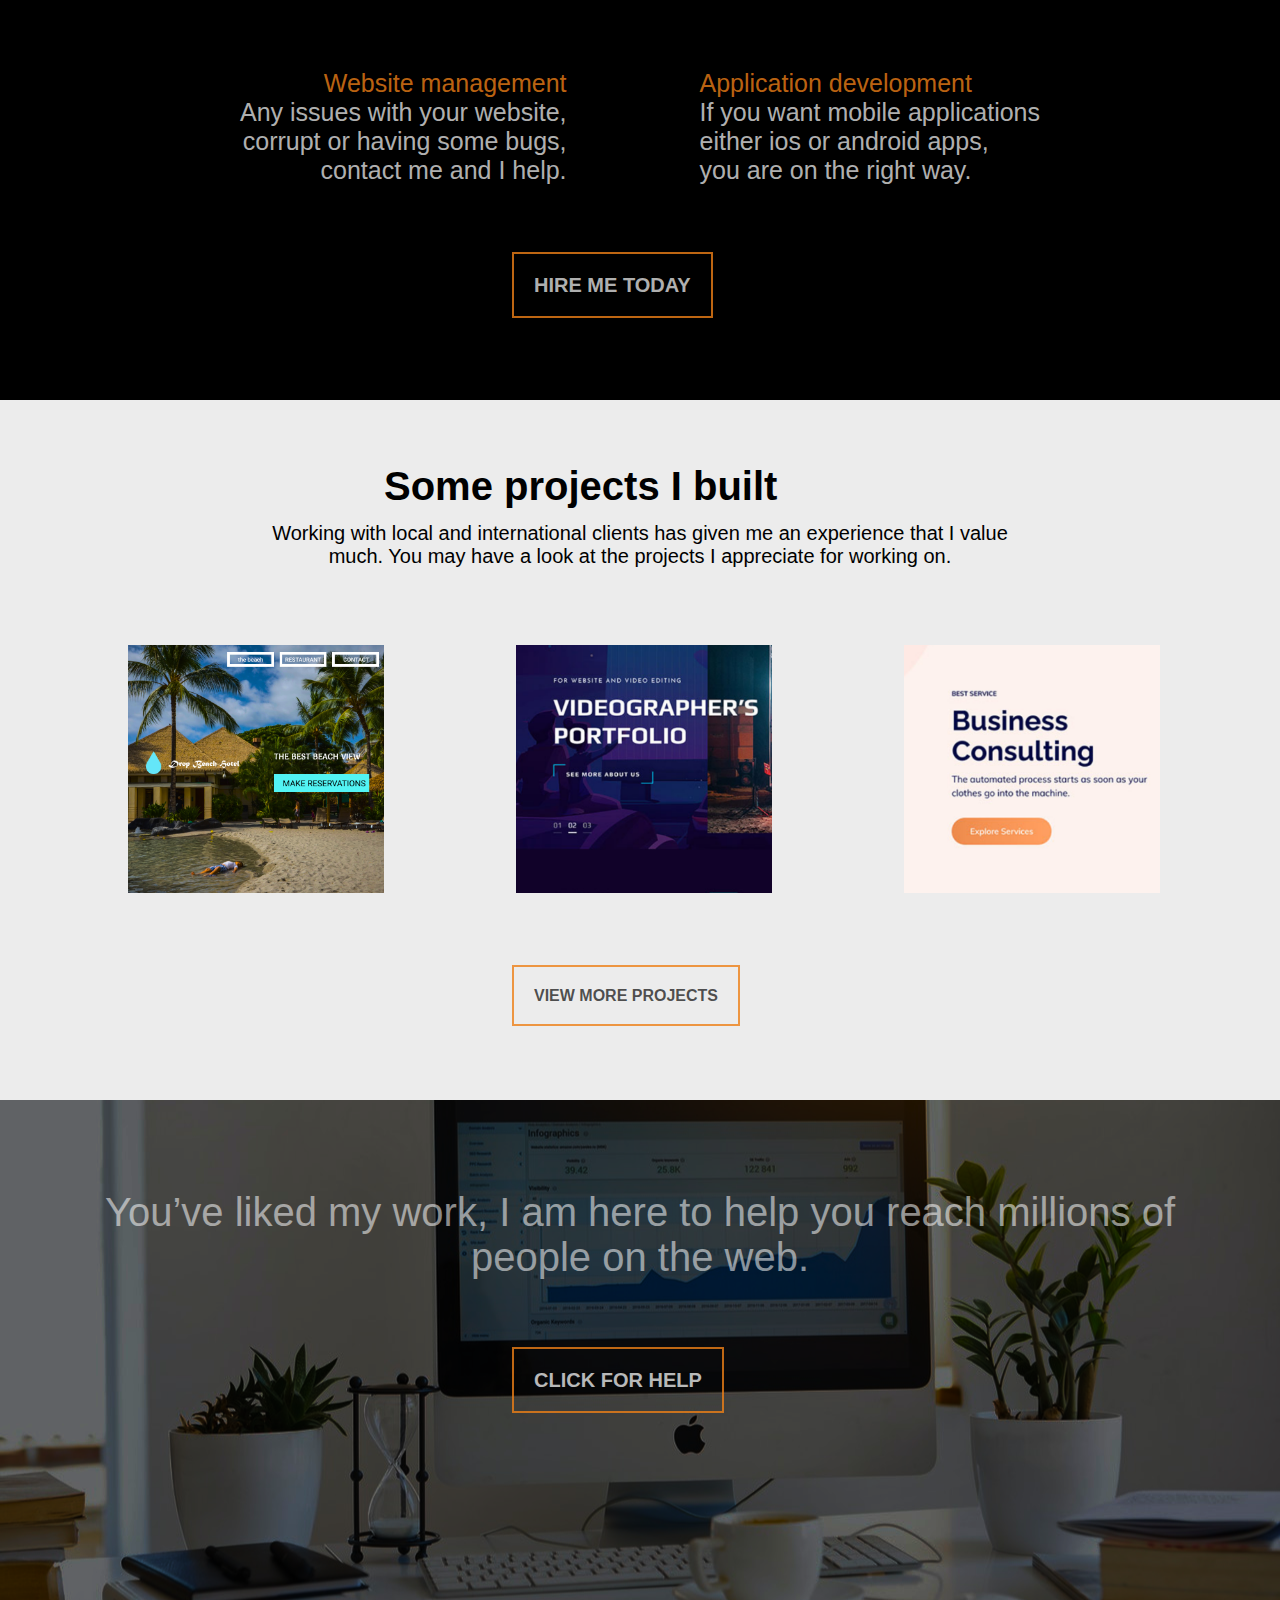
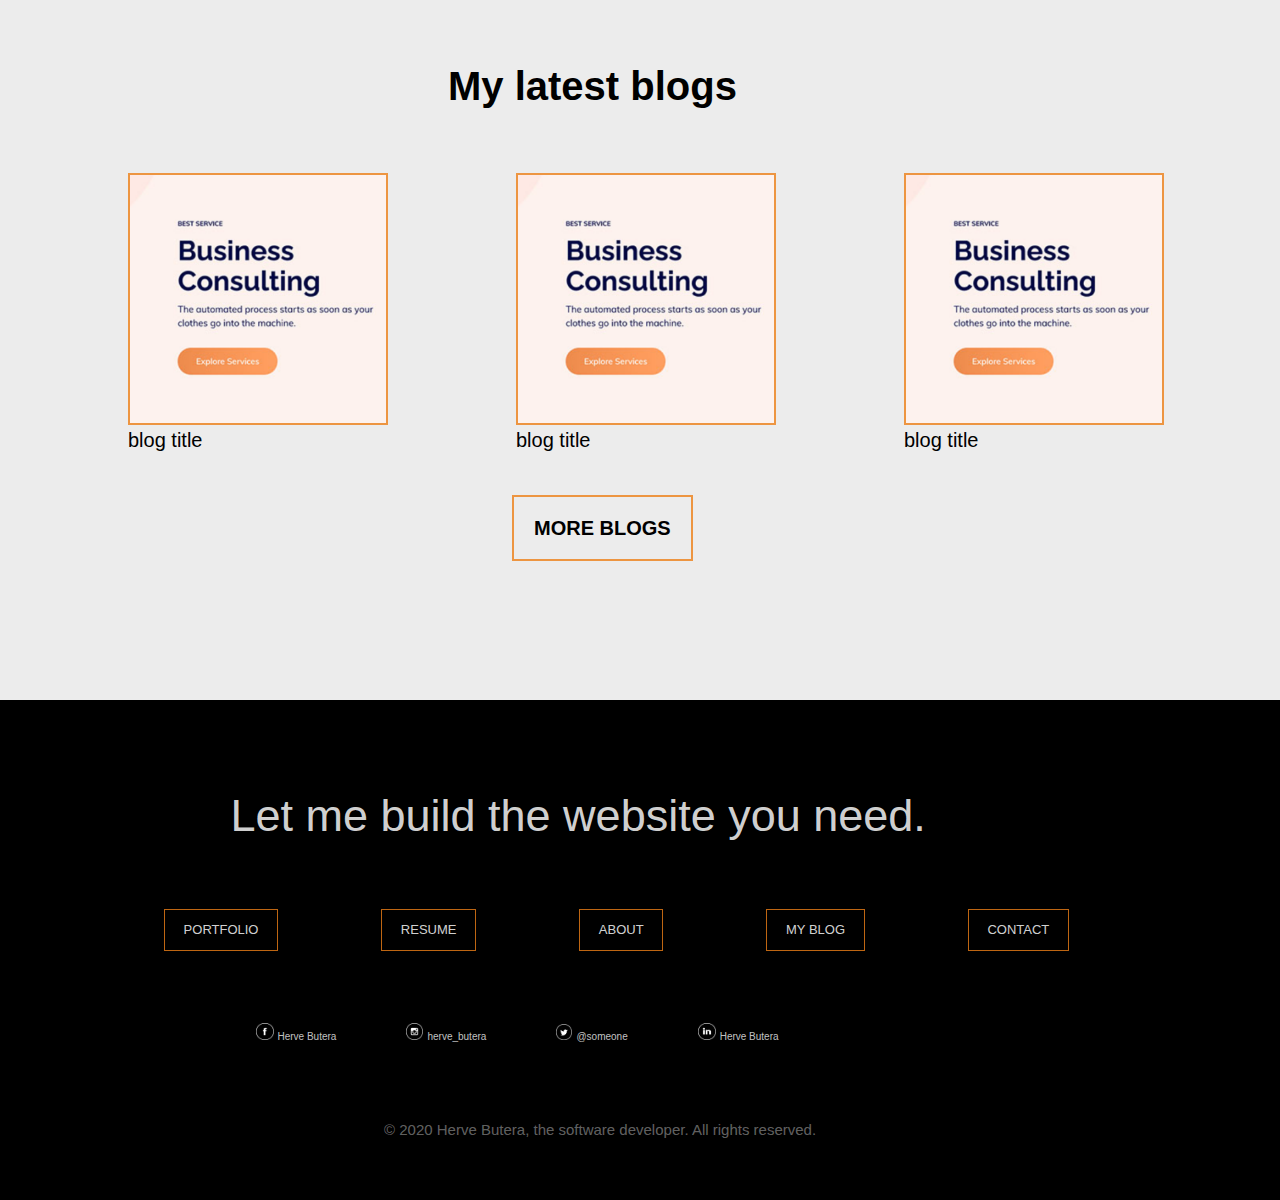
==== commit 59894bdb: "Rename the branch, add other files" ====
--- a/Ui-templates/index.html
+++ b/Ui-templates/index.html
@@ -13,11 +13,11 @@
                 
                 <a href="index.html"><img class="mylogo" src="./assets/images/Frame 5.png"></a>
                 <ul class="nav-bar-ul">
-                    <a href="#"><li class="nav-bar-ul-btns">PORTFOLIO</li></a>
-                    <a href="#"><li class="nav-bar-ul-btns">RESUME</li></a>
-                    <a href="#"><li class="nav-bar-ul-btns">ABOUT</li></a>
-                    <a href="#"><li class="nav-bar-ul-btns">MY BLOG</li></a>
-                    <a href="#"><li class="nav-bar-ul-btns">CONTACT</li></a>
+                    <a href="portfolio-page.html"><li class="nav-bar-ul-btns">PORTFOLIO</li></a>
+                    <a href="resume-page.html"><li class="nav-bar-ul-btns">RESUME</li></a>
+                    <a href=""><li class="nav-bar-ul-btns">ABOUT</li></a>
+                    <a href="blog-page.html"><li class="nav-bar-ul-btns">MY BLOG</li></a>
+                    <a href="contact-page.html"><li class="nav-bar-ul-btns">CONTACT</li></a>
                 </ul>
                 
             </nav>
@@ -25,7 +25,7 @@
             <p class="homepage-top-div-text" >
                 I am Herve Butera,<br>a software developer.    
             </p><br><br><br>
-            <a href="" class="homepage-top-div-hire_me" >HIRE ME TODAY</a>
+            <a href="contact-page.html" class="homepage-top-div-hire_me" >HIRE ME TODAY</a>
         </div>
         <div id="div-2">
             <img class="div-2-img" src="./assets/images/Frame 4.png">
@@ -50,7 +50,7 @@
                          If you want mobile applications<br> either ios or android apps,<br> you are on the right way.
                 </p>
             </div>
-            <a href="#" class="homepage-top-div-hire_me div-3-btn">HIRE ME TODAY</a>
+            <a href="contact-page.html" class="homepage-top-div-hire_me div-3-btn">HIRE ME TODAY</a>
         </div>
         <div id="projects">
             <h1 class="projects-heading">Some projects I built</h1>
@@ -69,7 +69,7 @@
         </div>
         <div id="blogs">
             <h2 class="projects-heading blogs-heading">My latest blogs</h2>
-            <a href="#"><div class="blog-box blog-box-1">
+            <a href=""><div class="blog-box blog-box-1">
                             <img src="./assets/images/Frame 8.png" class="blog-box-img" alt="">
                             <span class="blog-title blog-title-1">blog title</span>
                          </div>
@@ -84,16 +84,16 @@
                             <span class="blog-title blog-title-3">blog title</span>
                         </div>
             </a>
-            <a href="#" class="homepage-top-div-hire_me help-div-btn more-blogs-btn">MORE BLOGS</a>
+            <a href="blog-page.html" class="homepage-top-div-hire_me help-div-btn more-blogs-btn">MORE BLOGS</a>
         </div>
         <footer>
             <p class="div-3-text footer-text">Let me build the website you need.</p>
             <ul class="footer-nav">
-                <a href="#"><li class="footer-nav-btn footer-nav-btn-1">HOME</li></a>
-                <a href="#"><li class="footer-nav-btn">RESUME</li></a>
+                <a href="portfolio-page.html"><li class="footer-nav-btn footer-nav-btn-1">PORTFOLIO</li></a>
+                <a href="resume-page.html"><li class="footer-nav-btn">RESUME</li></a>
                 <a href="#"><li class="footer-nav-btn">ABOUT</li></a>
-                <a href="#"><li class="footer-nav-btn">MY BLOG</li></a>
-                <a href="#"><li class="footer-nav-btn">CONTACT</li></a>
+                <a href="blog-page.html"><li class="footer-nav-btn">MY BLOG</li></a>
+                <a href="contact-page.html"><li class="footer-nav-btn">CONTACT</li></a>
             </ul>
             
             <a href="#">
--- a/Ui-templates/assets/css-files/home-page.css
+++ b/Ui-templates/assets/css-files/home-page.css
@@ -32,7 +32,11 @@
     padding: 0 5px;
     margin:  5px 10px;
 }
+.nav-bar-ul-btns:hover {
+    color: rgba(238, 127, 23, 0.801);
+}
 .homepage-top-div {
+    background-size: 100% 90%;
     width: 100%;
     height: 600px;
     display:block;
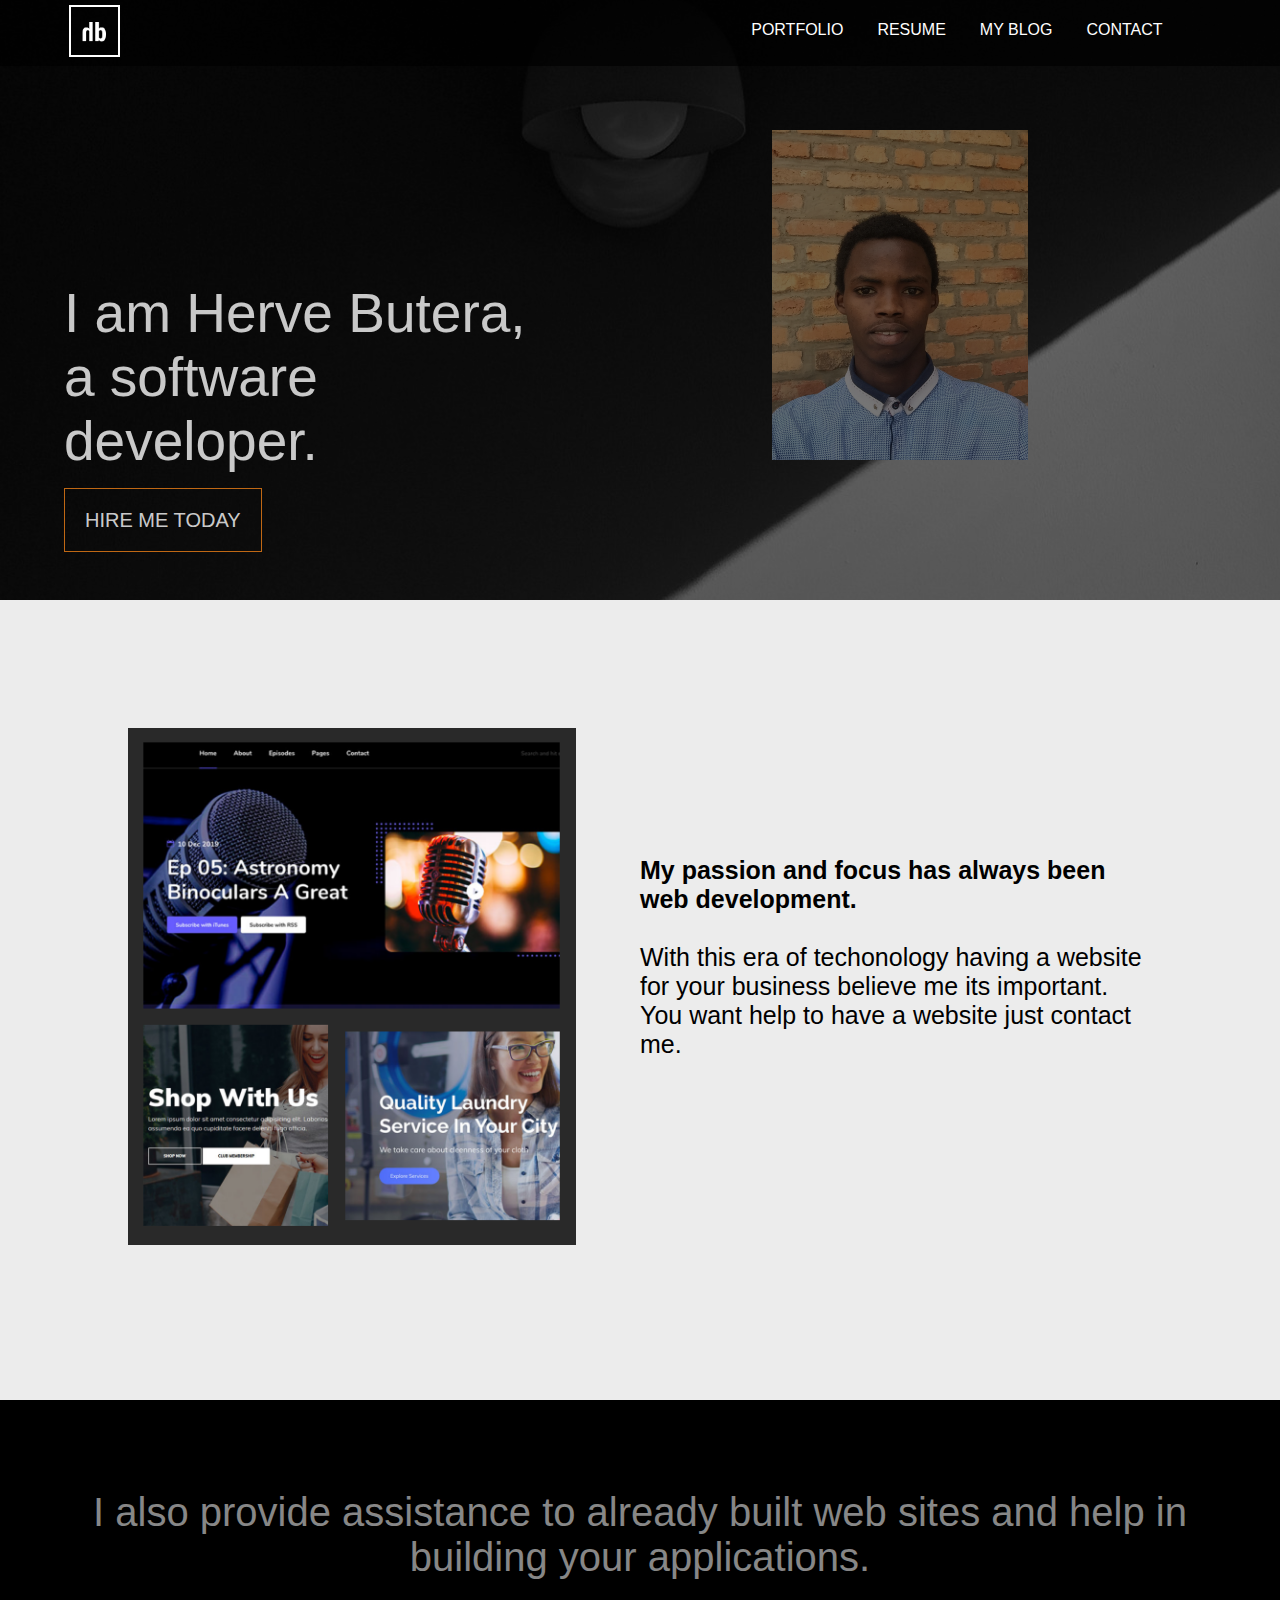
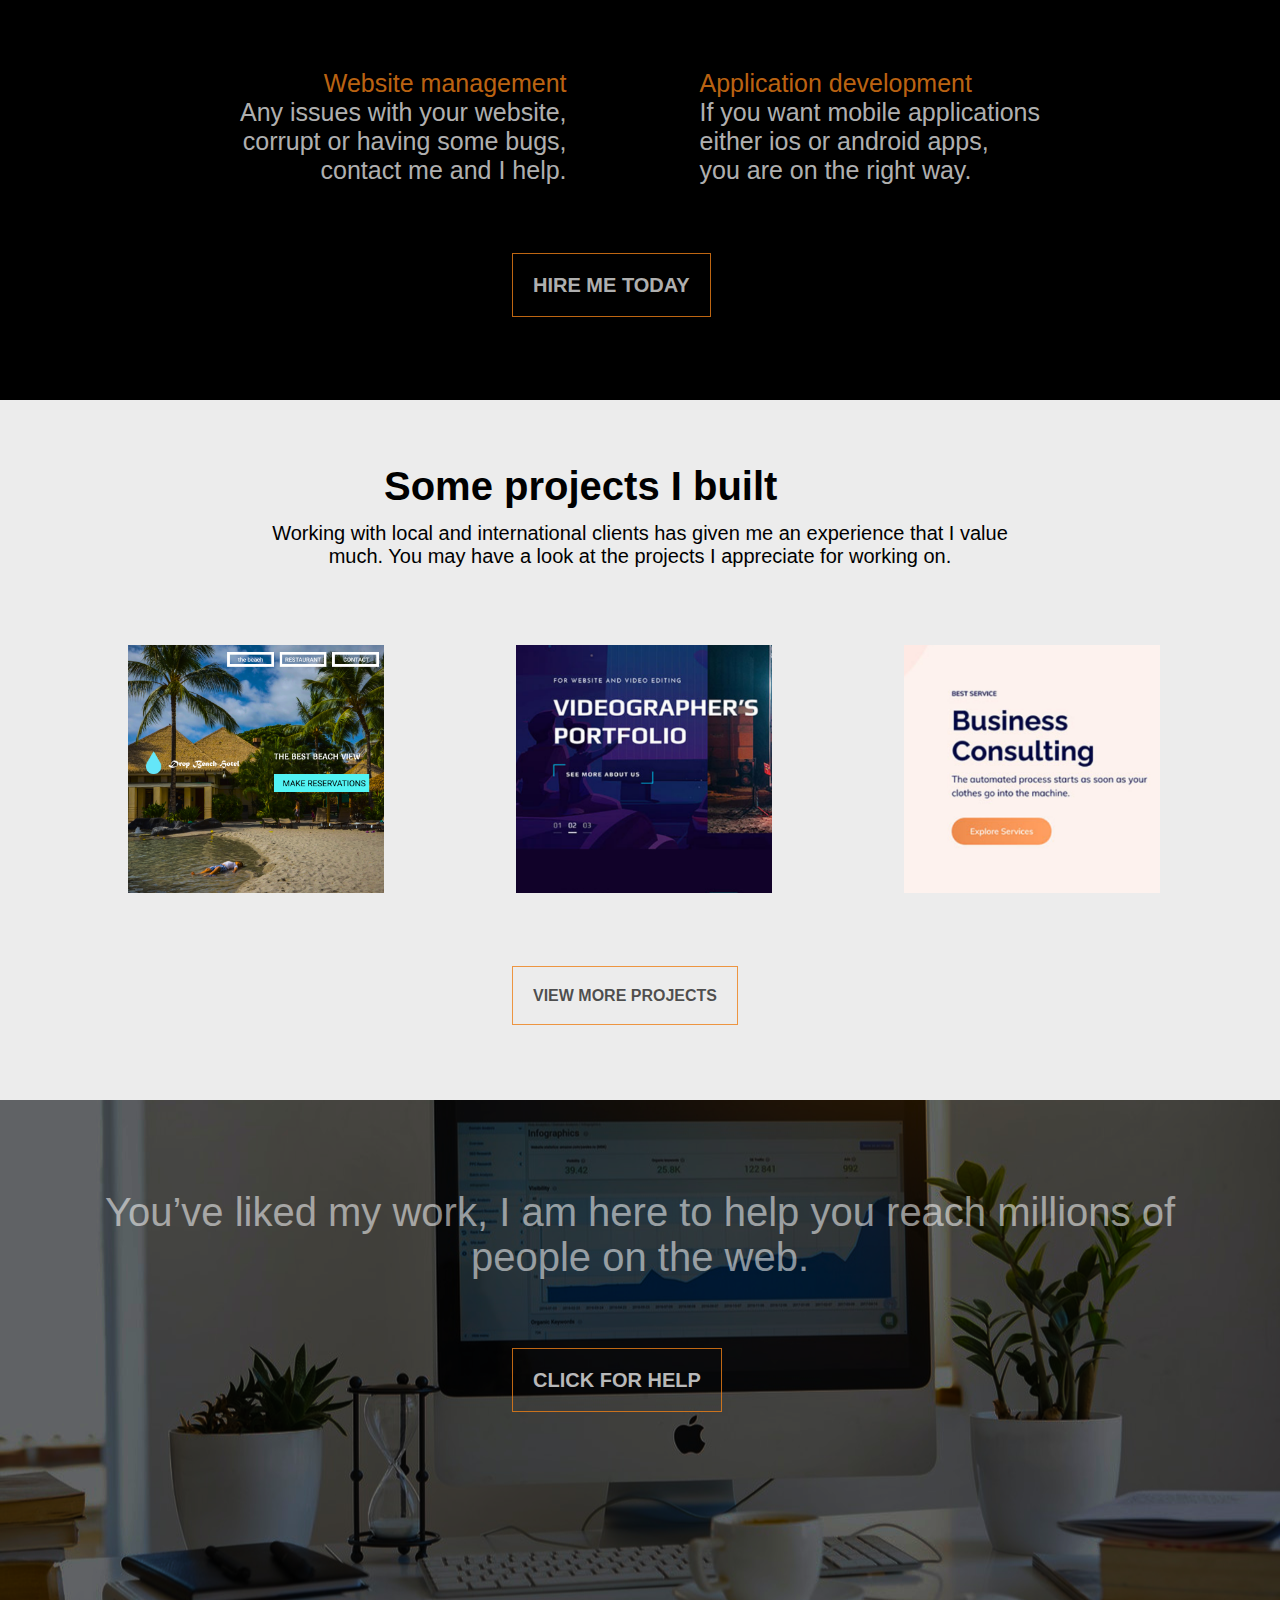
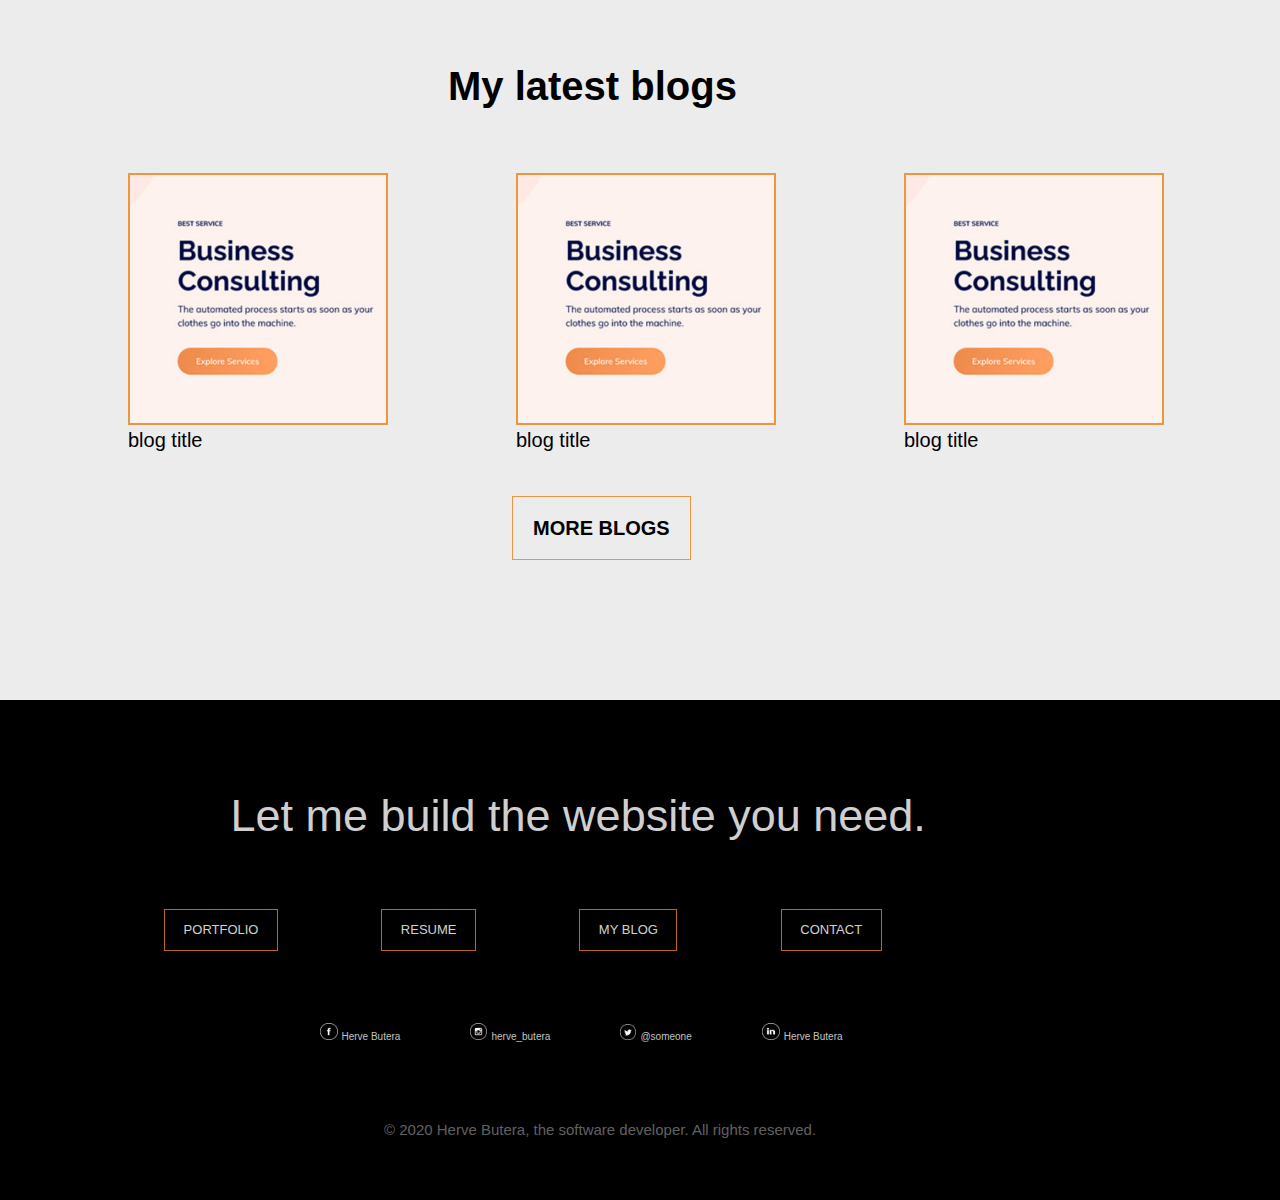
==== commit a4a6d023: "feat: add and modify html some files" ====
--- a/Ui-templates/index.html
+++ b/Ui-templates/index.html
@@ -15,17 +15,20 @@
                 <ul class="nav-bar-ul">
                     <a href="portfolio-page.html"><li class="nav-bar-ul-btns">PORTFOLIO</li></a>
                     <a href="resume-page.html"><li class="nav-bar-ul-btns">RESUME</li></a>
-                    <a href=""><li class="nav-bar-ul-btns">ABOUT</li></a>
                     <a href="blog-page.html"><li class="nav-bar-ul-btns">MY BLOG</li></a>
                     <a href="contact-page.html"><li class="nav-bar-ul-btns">CONTACT</li></a>
                 </ul>
                 
             </nav>
         
-            <p class="homepage-top-div-text" >
+            <div class="homepage-top-div-text" >
                 I am Herve Butera,<br>a software developer.    
-            </p><br><br><br>
+            </div>
+            <div class="profile-img-box">
+                <img class="profile-img" src="./assets/images/herve.png" alt="">
+            </div><br><br><br>
             <a href="contact-page.html" class="homepage-top-div-hire_me" >HIRE ME TODAY</a>
+            
         </div>
         <div id="div-2">
             <img class="div-2-img" src="./assets/images/Frame 4.png">
@@ -91,7 +94,6 @@
             <ul class="footer-nav">
                 <a href="portfolio-page.html"><li class="footer-nav-btn footer-nav-btn-1">PORTFOLIO</li></a>
                 <a href="resume-page.html"><li class="footer-nav-btn">RESUME</li></a>
-                <a href="#"><li class="footer-nav-btn">ABOUT</li></a>
                 <a href="blog-page.html"><li class="footer-nav-btn">MY BLOG</li></a>
                 <a href="contact-page.html"><li class="footer-nav-btn">CONTACT</li></a>
             </ul>
--- a/Ui-templates/assets/css-files/home-page.css
+++ b/Ui-templates/assets/css-files/home-page.css
@@ -23,6 +23,7 @@
 .nav-bar-ul {
    float:right;
    margin-right: 8%;
+   
     
 }
 .nav-bar-ul-btns {
@@ -36,7 +37,7 @@
     color: rgba(238, 127, 23, 0.801);
 }
 .homepage-top-div {
-    background-size: 100% 90%;
+    background: url("../images/pexels-frans-van-heerden-1022692.jpg");
     width: 100%;
     height: 600px;
     display:block;
@@ -44,20 +45,35 @@
 .homepage-top-div-text {
     display: inline-block;
     width: 40%;
-    color: rgb(0, 0, 0);
-    margin-top: 15%;
+    color: rgba(255, 255, 255, 0.781);
+    margin-top: 5%;
     margin-left: 5%;
     font-size: 55px;
     font-family: Impact, Haettenschweiler, 'Arial Narrow Bold', sans-serif; 
     
 
 }
+.profile-img-box {
+    display: inline-block;
+    width: 20%;
+    height: 55%;
+    margin: 5% 15% 0;
+
+}
+.profile-img {
+    
+    
+    
+    width: 100%;
+    height: 100%;
+    
+}
 
 .homepage-top-div-hire_me {
     margin:10% 5% ;
-    color: black;
+    color: rgba(255, 255, 255, 0.801);
     background-color: rgba(255, 255, 255, 0);
-    border: 2px solid rgba(238, 127, 23, 0.801);
+    border: 1px solid rgba(238, 127, 23, 0.801);
     padding: 20px ;
     font-size: 20px;
     font-family: 'Lucida Sans', 'Lucida Sans Regular', 'Lucida Grande', 'Lucida Sans Unicode', Geneva, Verdana, sans-serif;
@@ -172,6 +188,9 @@
     margin: 5% 5% ;
 
 }
+.project-images:hover {
+    border: 2px solid  rgba(238, 127, 23, 0.801);
+}
 .project-1 {
     margin-left: 10%;
 }
@@ -286,7 +305,7 @@
     color: #ffffff65;
 }
 .facebook-box {
-    margin-left: 20%;
+    margin-left: 25%;
 }
 .footer-copyright-text {
     margin: 5% 30%;
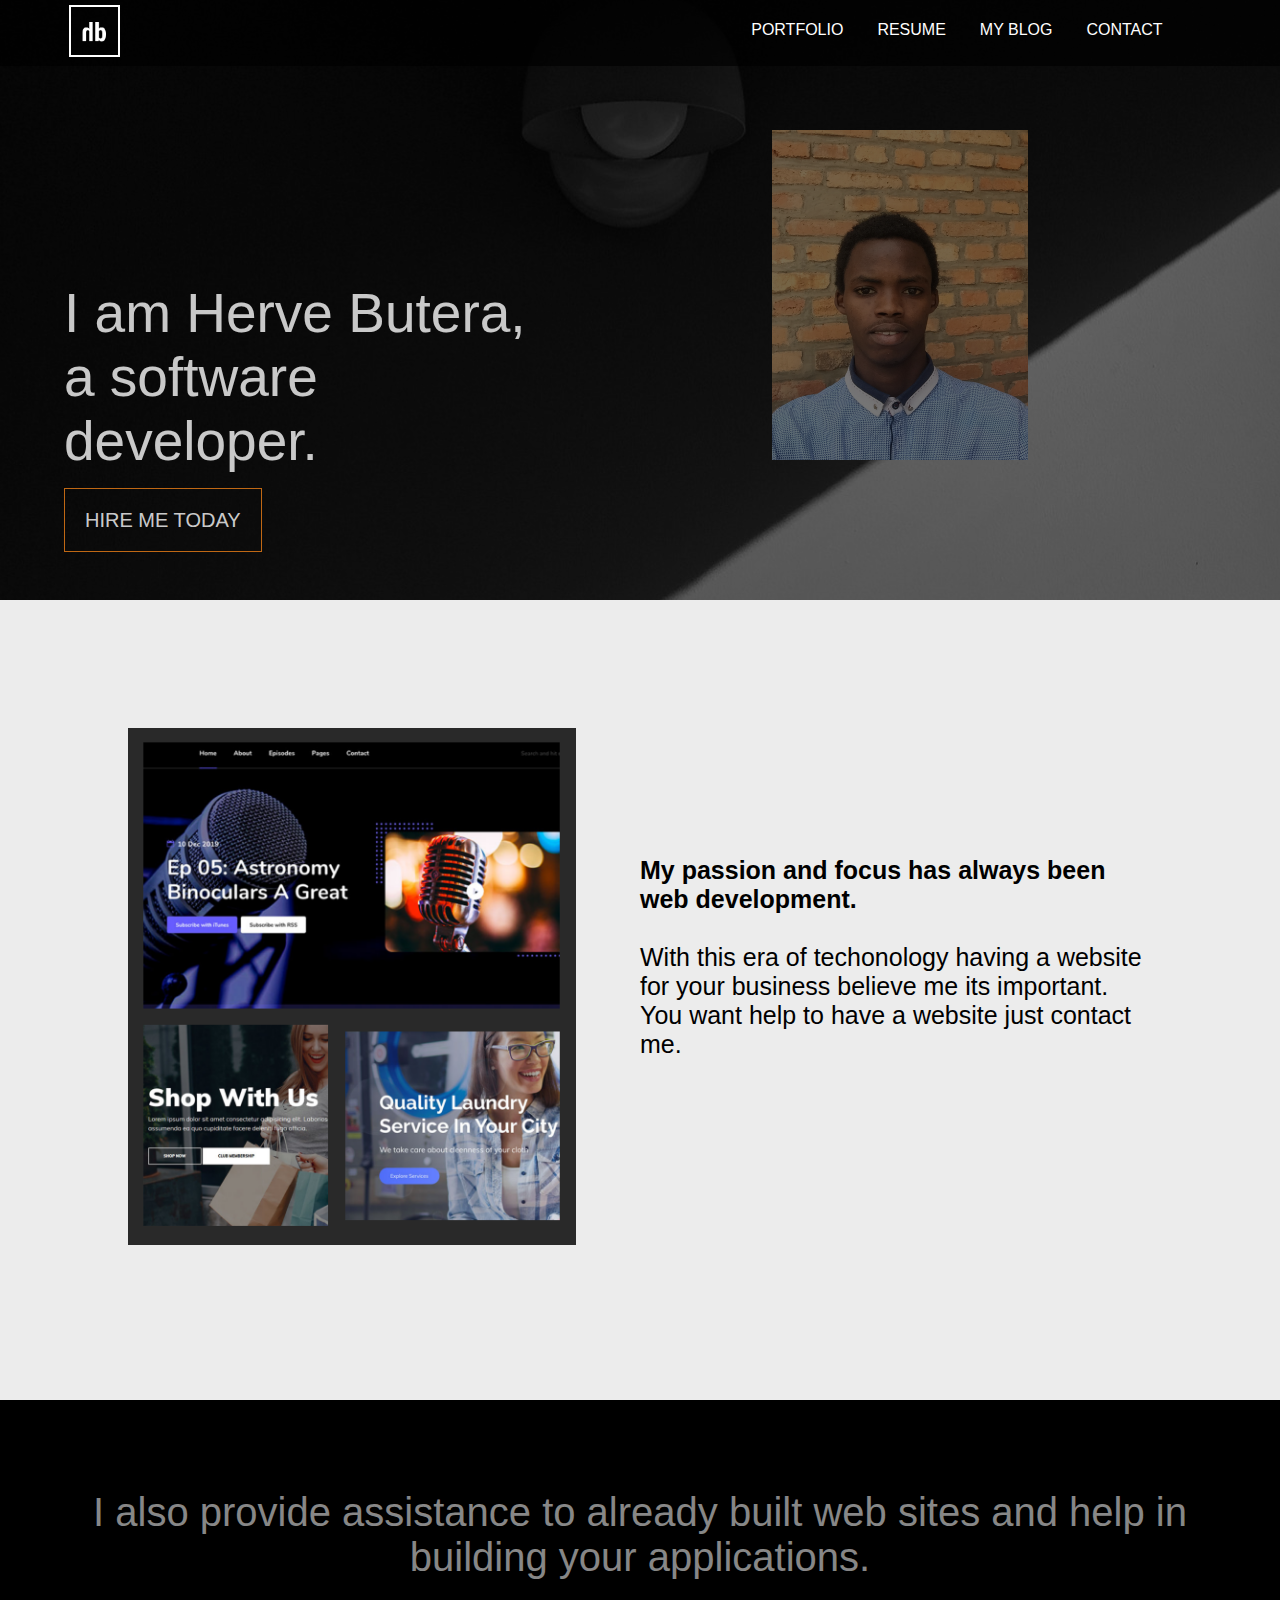
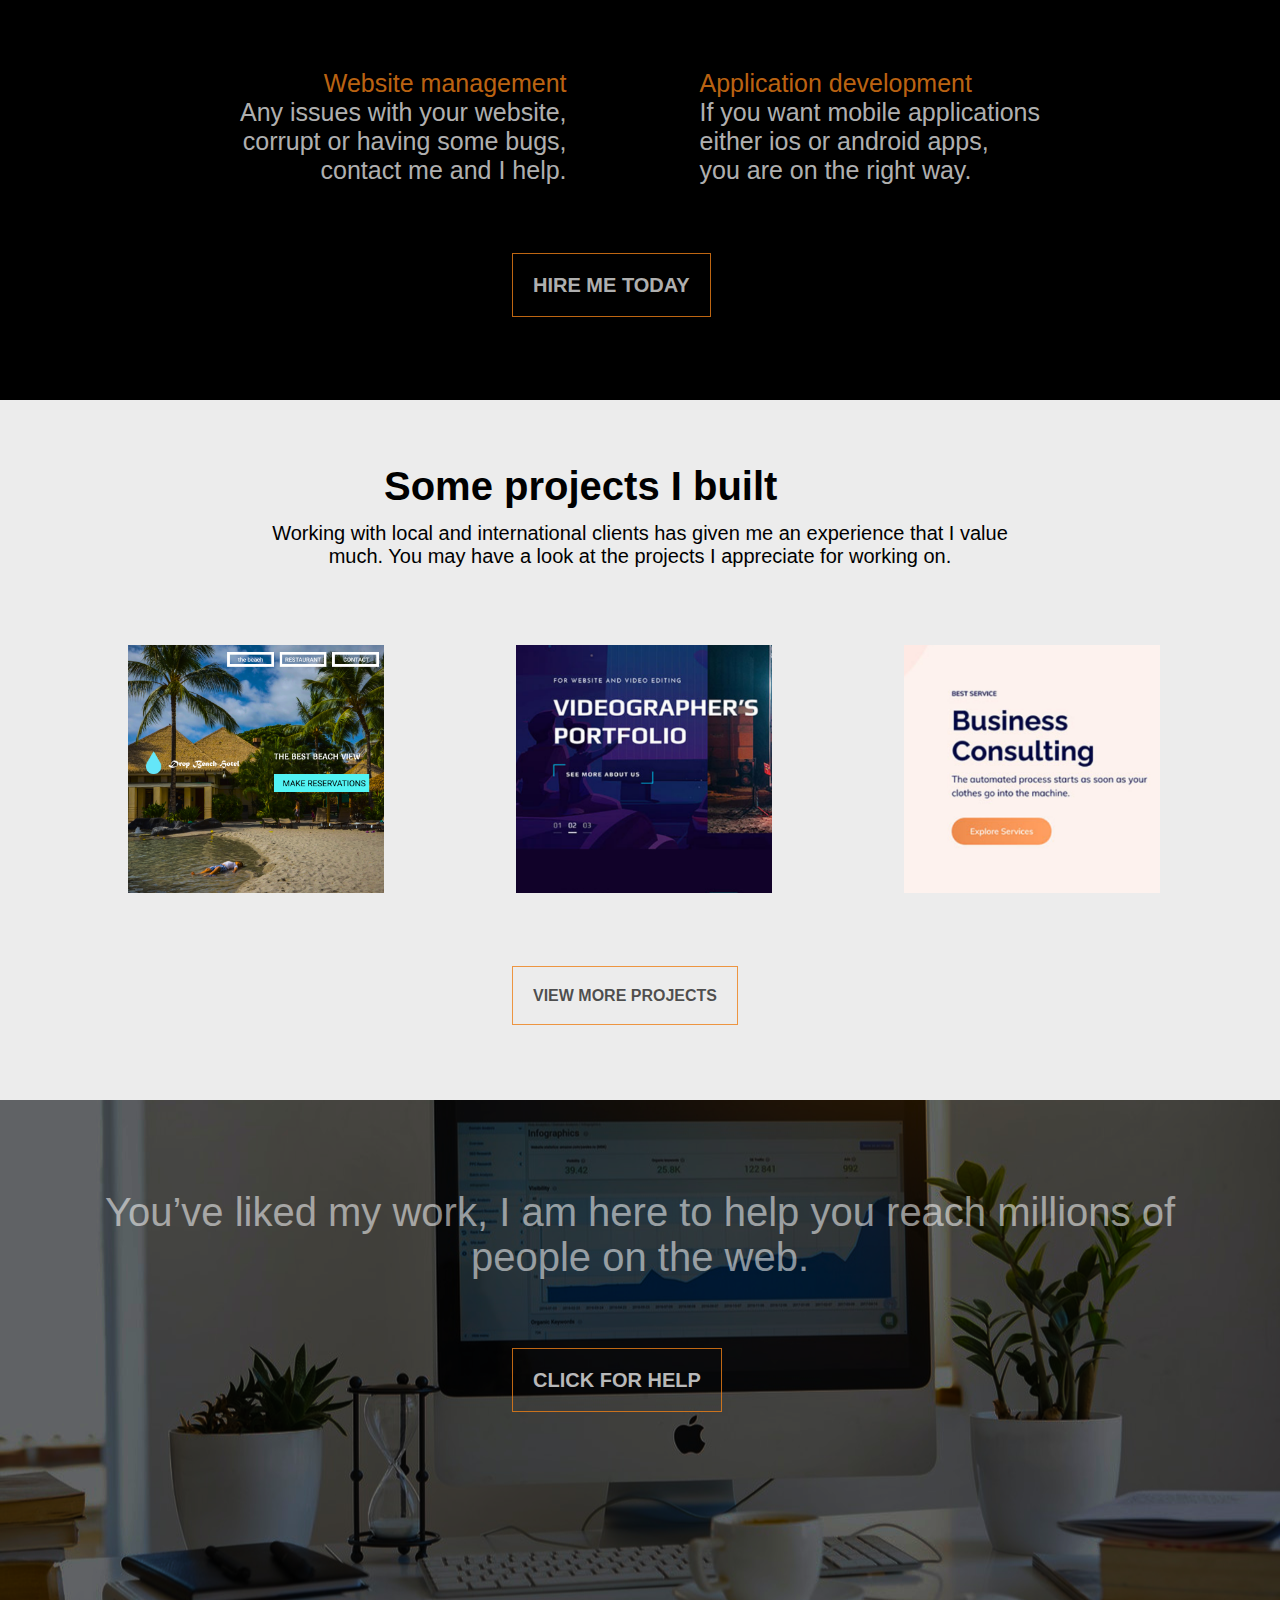
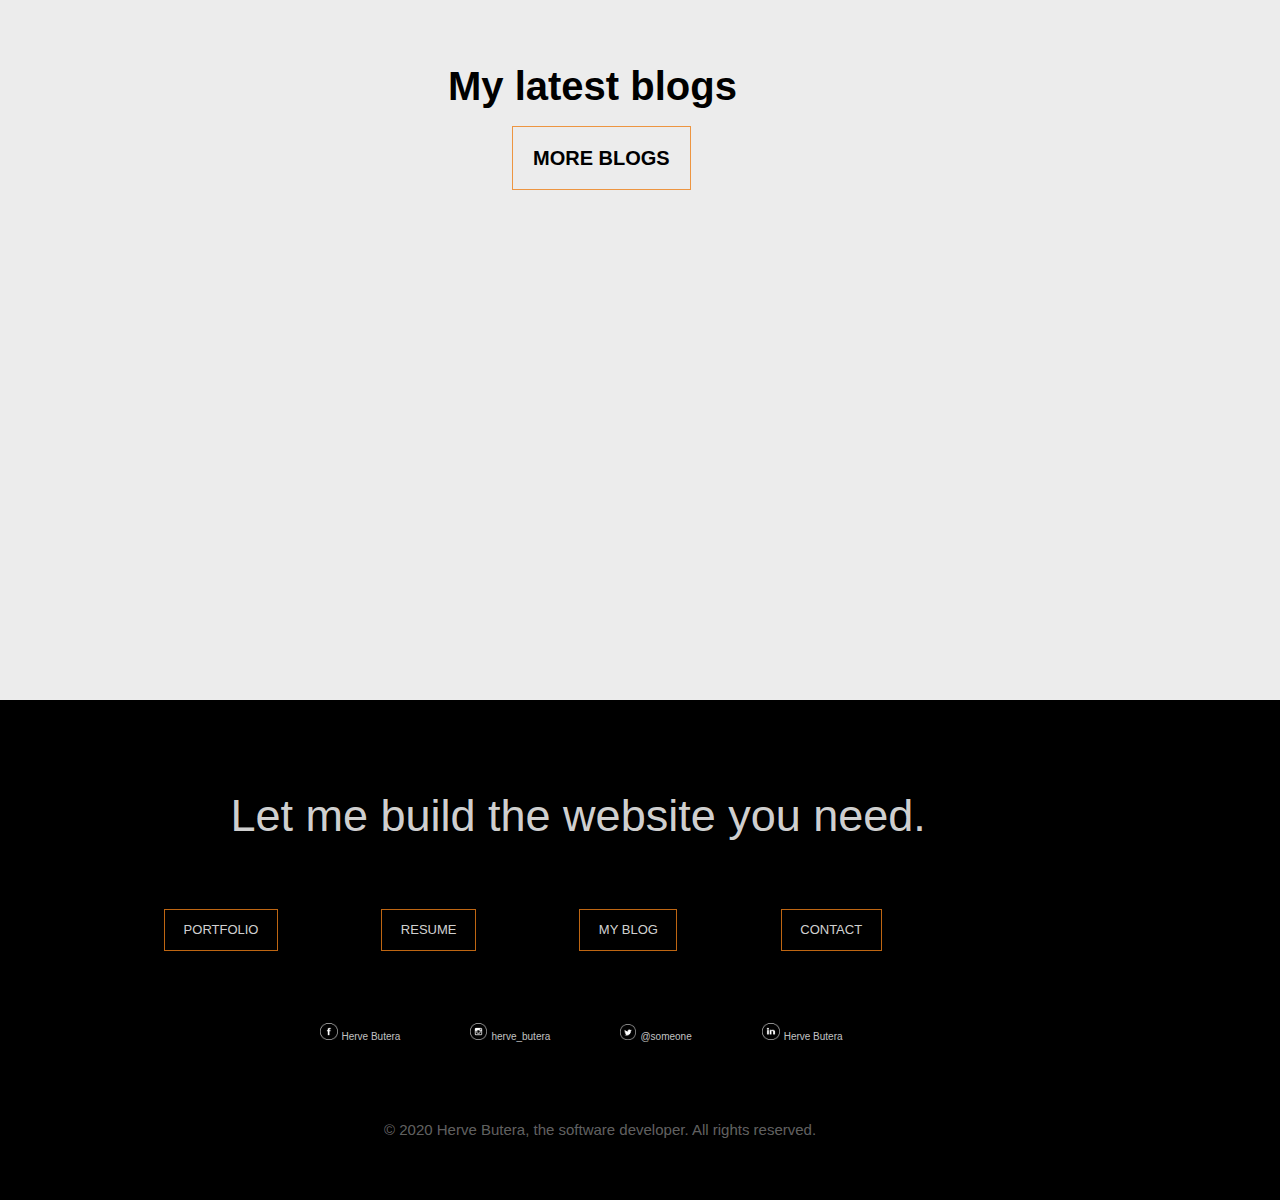
==== commit 8b32abbc: "feat: remove static blog boxes" ====
--- a/Ui-templates/index.html
+++ b/Ui-templates/index.html
@@ -7,6 +7,7 @@
         <link  rel="stylesheet" type="text/css" href="./assets/css-files/home-page.css">
         <link href="https://fonts.googleapis.com/css2?family=Roboto&display=swap" rel="stylesheet">
     </head>
+    <script src="../javascript-files/homepage.js"></script>
     <body>
         <div class="homepage-top-div" >
             <nav class="nav-bar" >
@@ -72,21 +73,8 @@
         </div>
         <div id="blogs">
             <h2 class="projects-heading blogs-heading">My latest blogs</h2>
-            <a href=""><div class="blog-box blog-box-1">
-                            <img src="./assets/images/Frame 8.png" class="blog-box-img" alt="">
-                            <span class="blog-title blog-title-1">blog title</span>
-                         </div>
-            </a>    
-           <a href="#"><div class="blog-box">
-                            <img src="./assets/images/Frame 8.png" class="blog-box-img" alt="">
-                            <span class="blog-title blog-title-2">blog title</span>
-                        </div>
-           </a>             
-            <a href="#"><div class="blog-box">
-                            <img src="./assets/images/Frame 8.png" class="blog-box-img" alt="">
-                            <span class="blog-title blog-title-3">blog title</span>
-                        </div>
-            </a>
+            <div id="article-boxes"> </div>
+            
             <a href="blog-page.html" class="homepage-top-div-hire_me help-div-btn more-blogs-btn">MORE BLOGS</a>
         </div>
         <footer>
--- a/Ui-templates/assets/css-files/home-page.css
+++ b/Ui-templates/assets/css-files/home-page.css
@@ -228,11 +228,14 @@
     margin: 5% 35% 0;
     
 }
+#article-boxes {
+    margin: 3% 5%;
+}
 .blog-box {
     display: inline-block;
-    width: 20%;
+    width: 25%;
     height: 40%;
-    margin: 5% 5%;
+    margin: 5% 3.33%;
 }
 .blog-box-1 {
     margin-left: 10%;
@@ -246,7 +249,7 @@
 .blog-title {
     width: 100%;
     font-family: 'Lucida Sans', 'Lucida Sans Regular', 'Lucida Grande', 'Lucida Sans Unicode', Geneva, Verdana, sans-serif;
-    font-size: 20px;
+    font-size: 15px;
     color: black;
     margin-bottom: 0;
 }
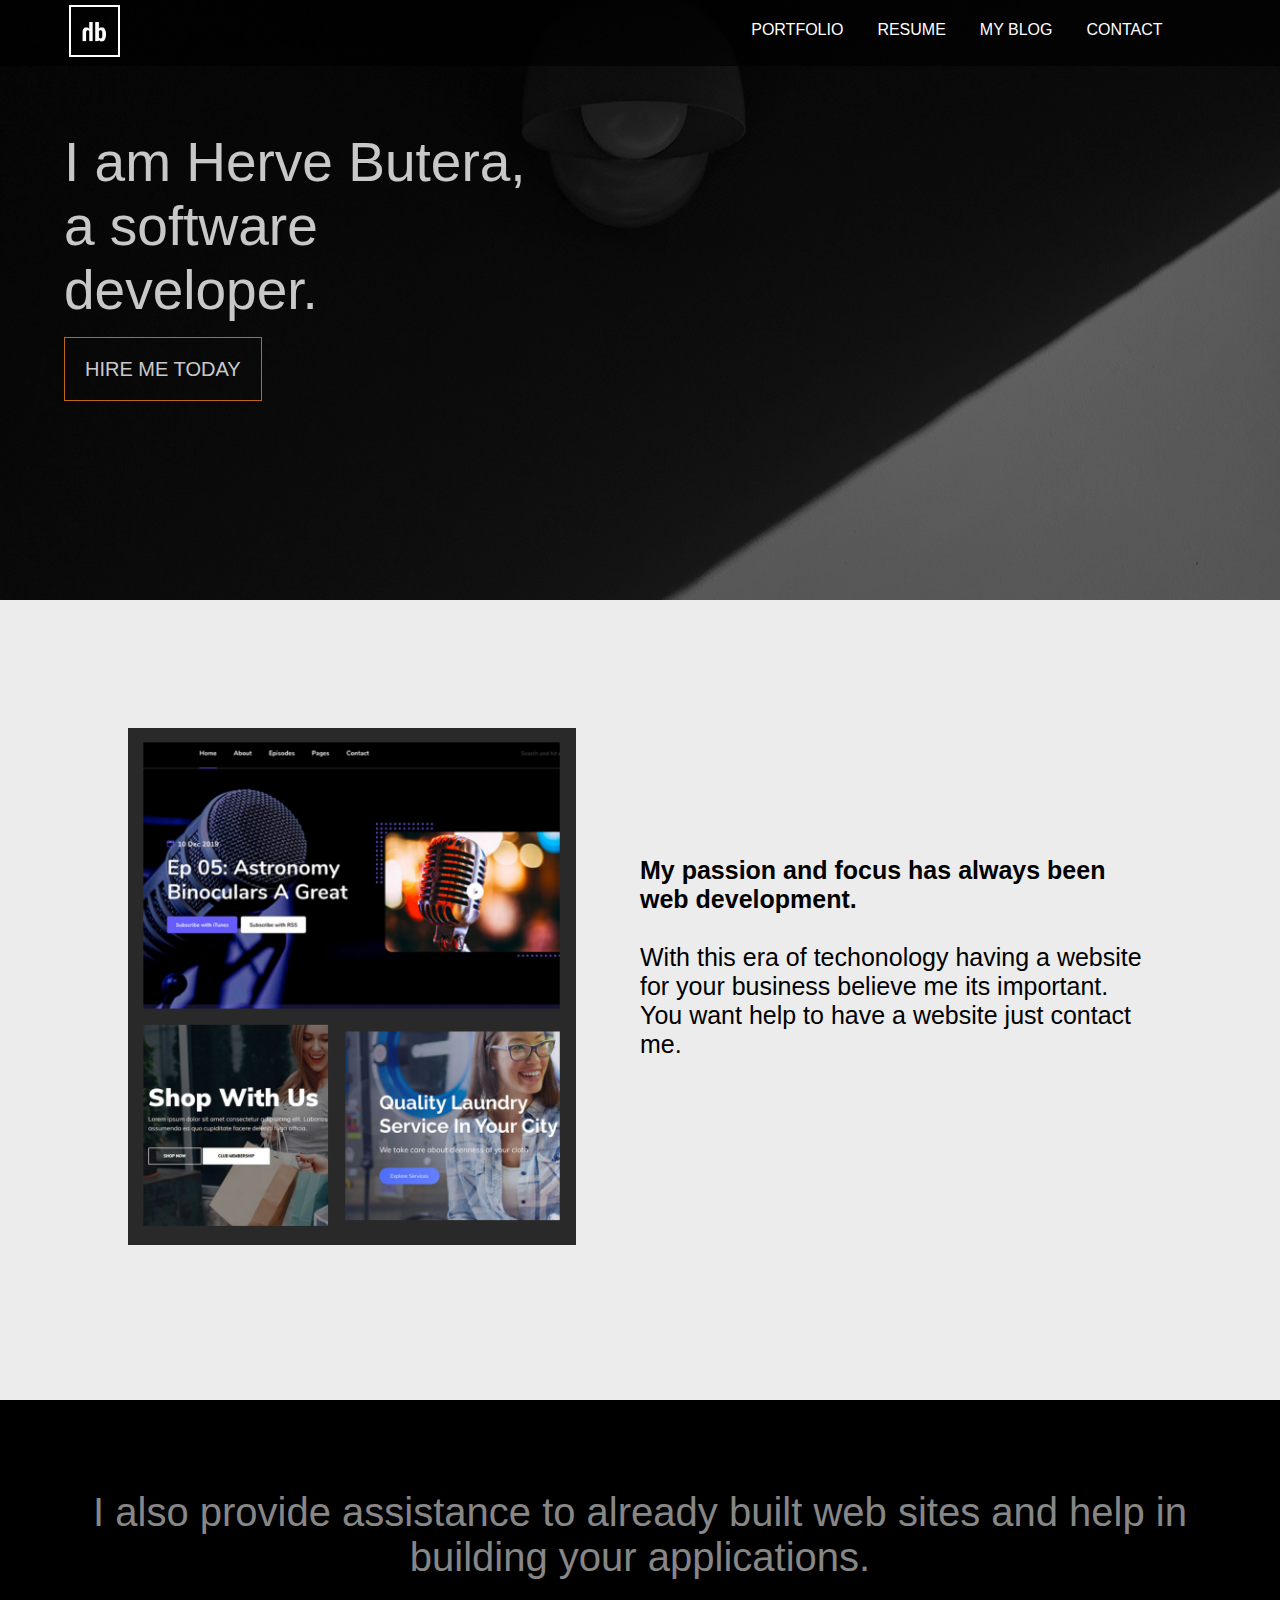
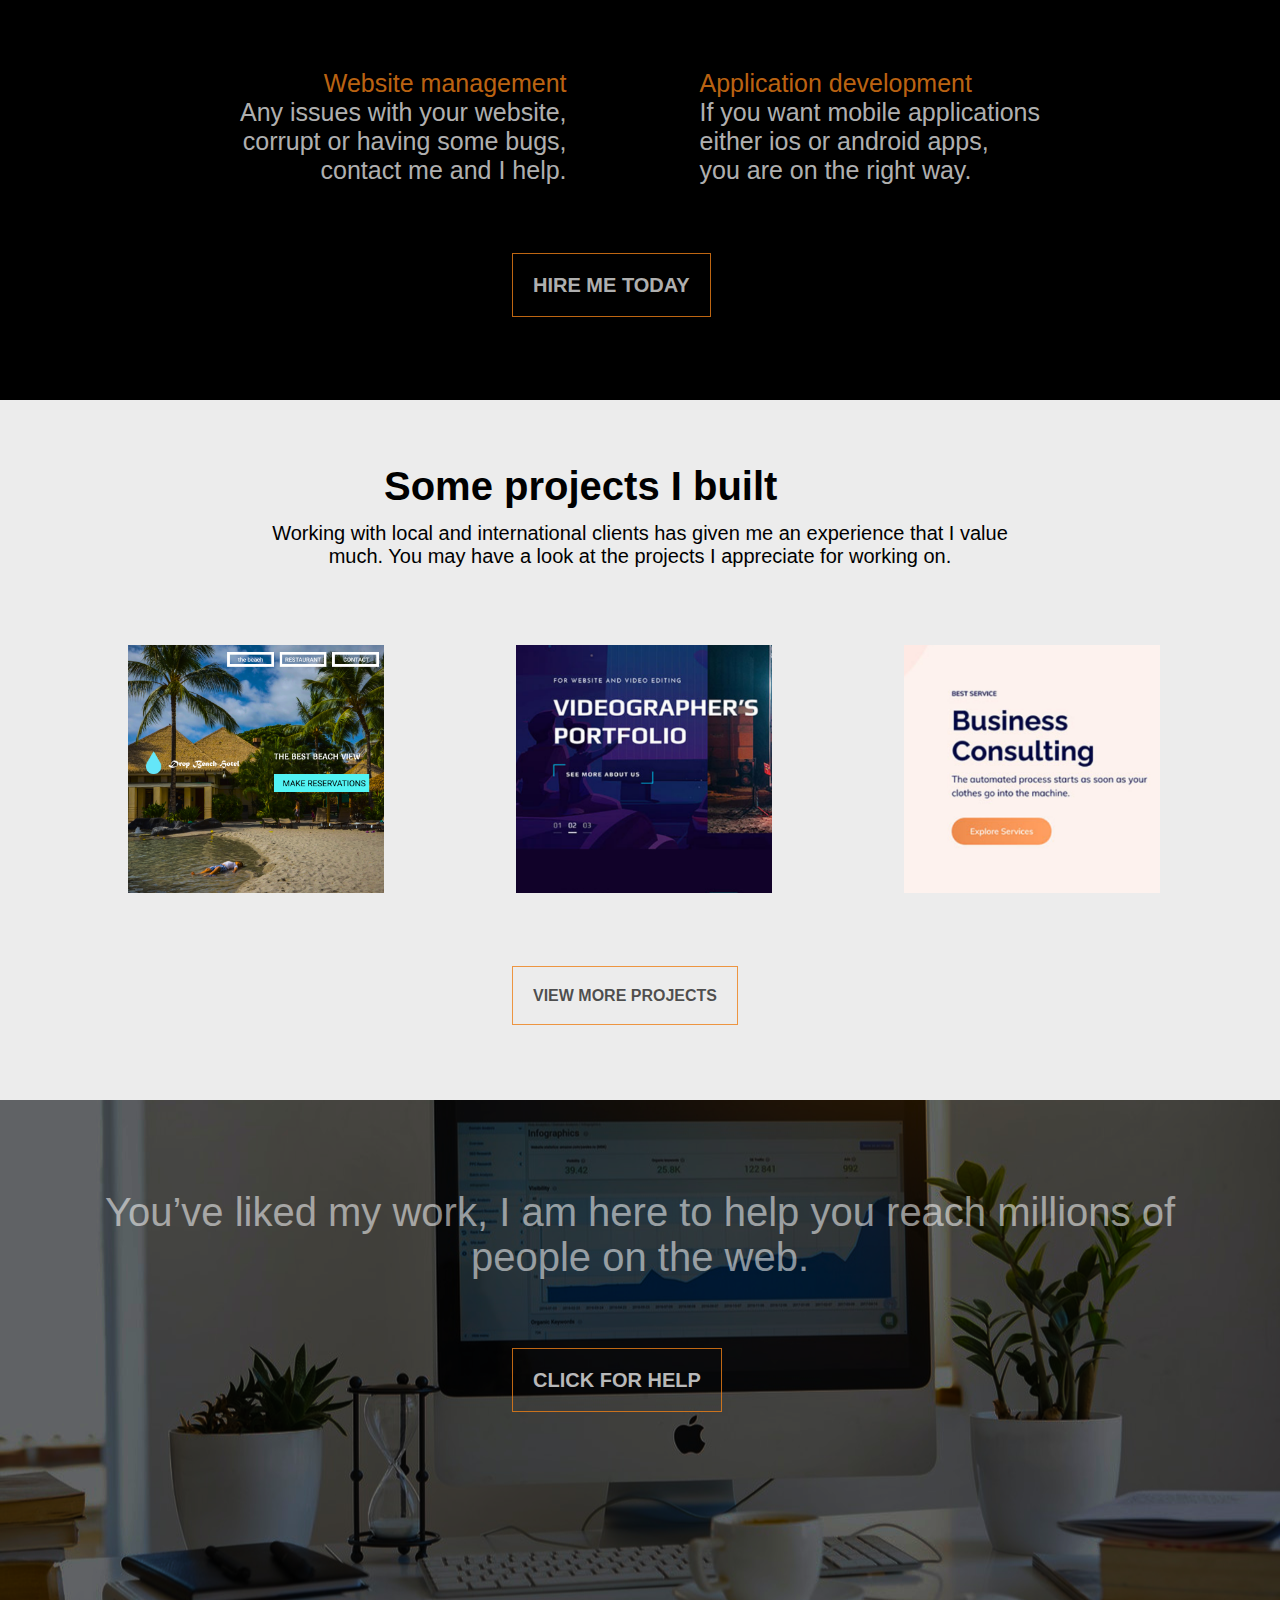
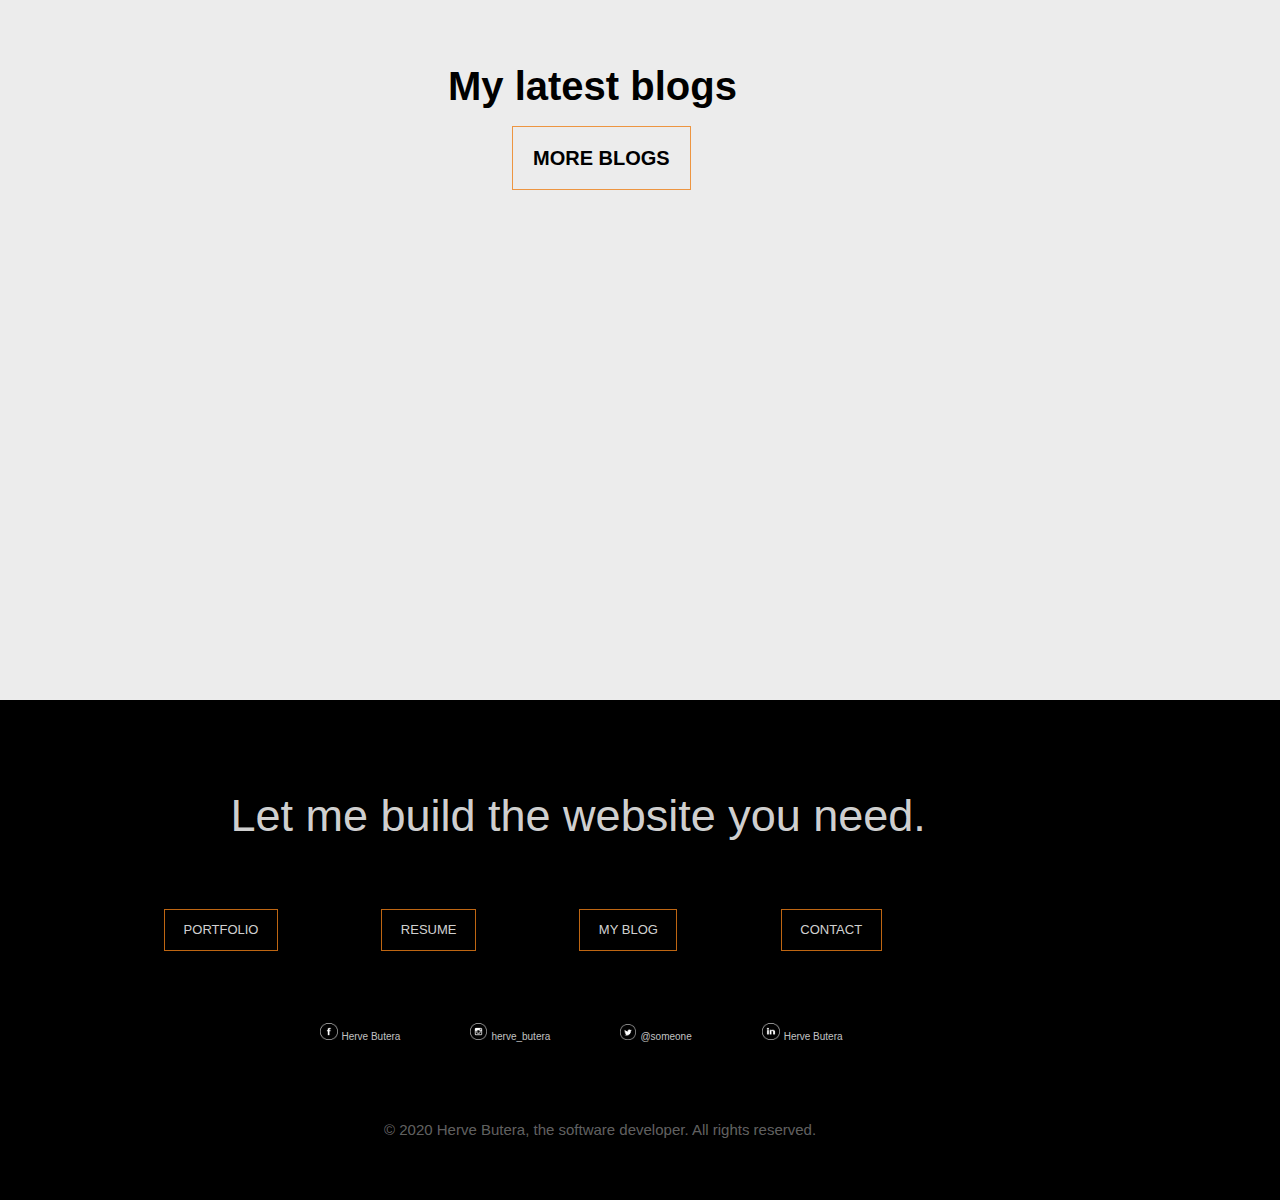
==== commit 6f1f6b68: "Merge pull request #7 from hervebu/ui-part" ====
--- a/Ui-templates/index.html
+++ b/Ui-templates/index.html
@@ -25,9 +25,10 @@
             <div class="homepage-top-div-text" >
                 I am Herve Butera,<br>a software developer.    
             </div>
-            <div class="profile-img-box">
+            <!-- <div class="profile-img-box">
                 <img class="profile-img" src="./assets/images/herve.png" alt="">
-            </div><br><br><br>
+            </div>-->
+            <br><br><br> 
             <a href="contact-page.html" class="homepage-top-div-hire_me" >HIRE ME TODAY</a>
             
         </div>
